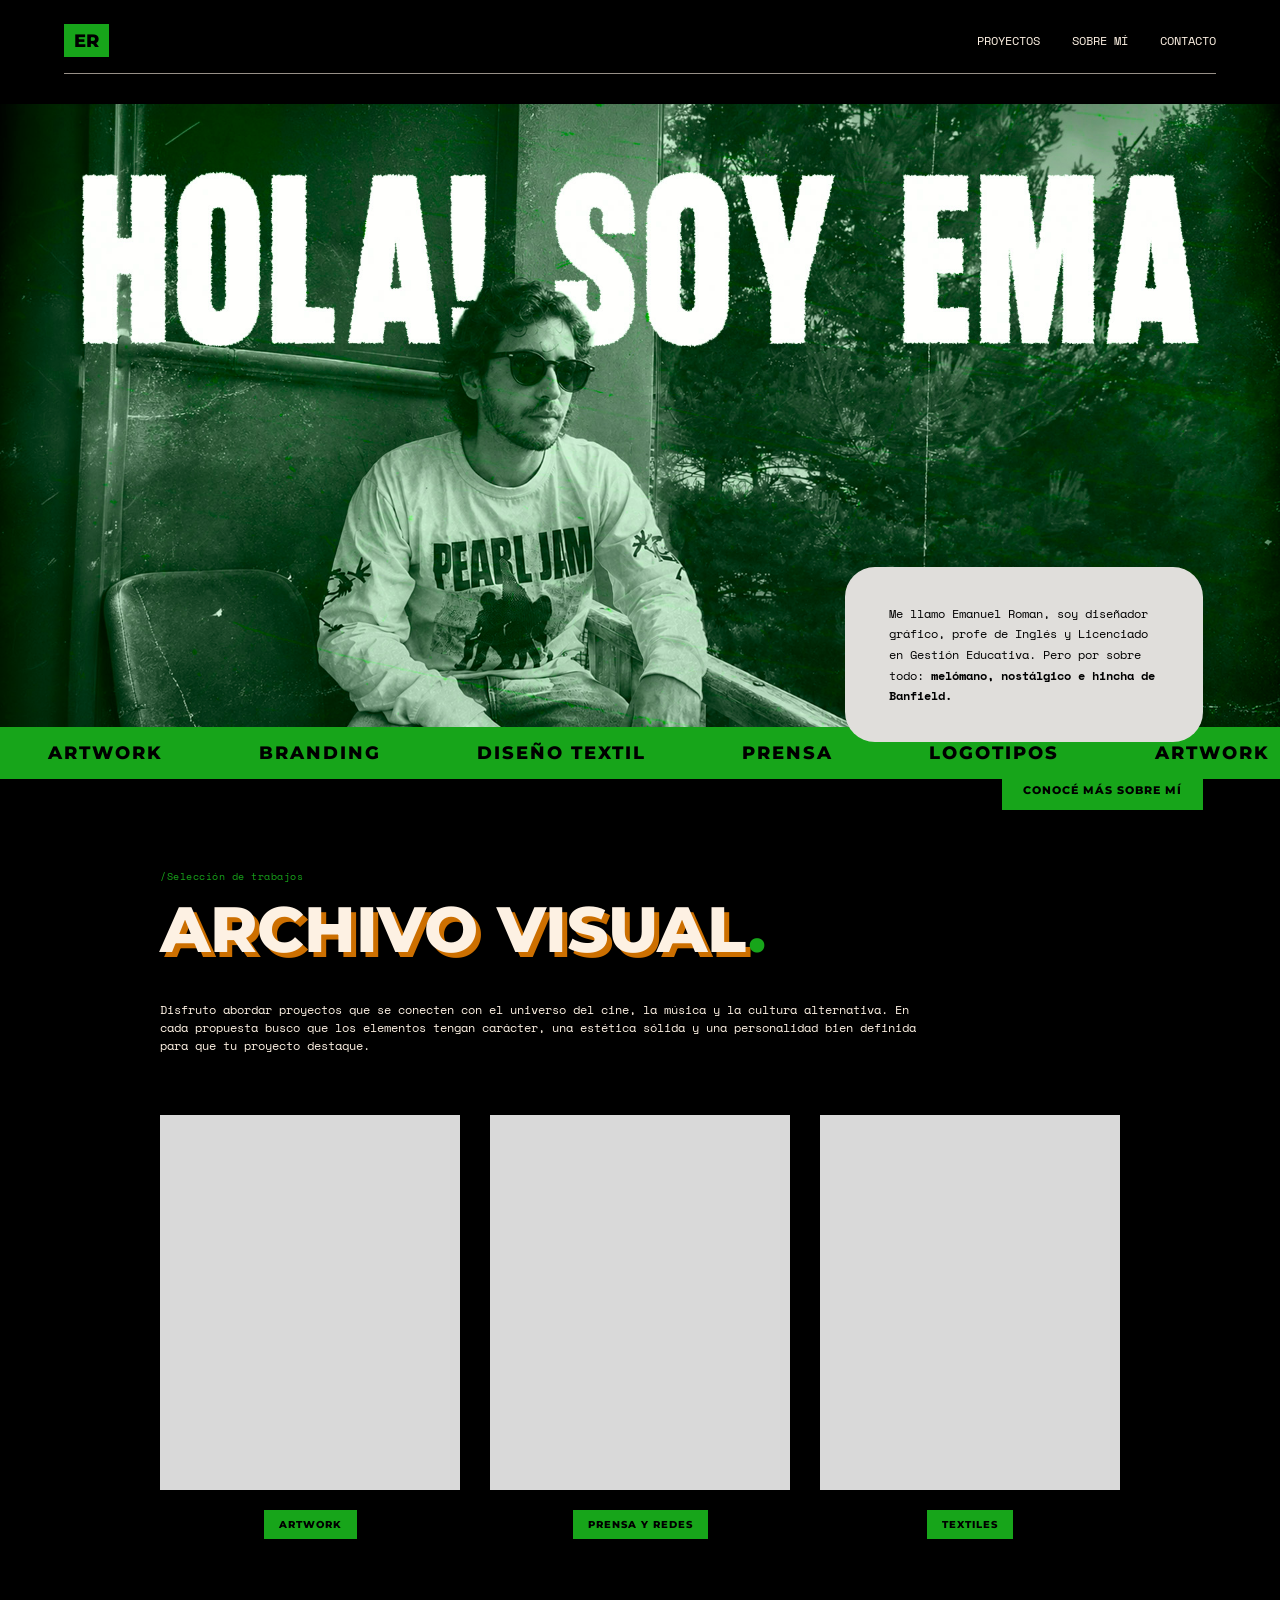
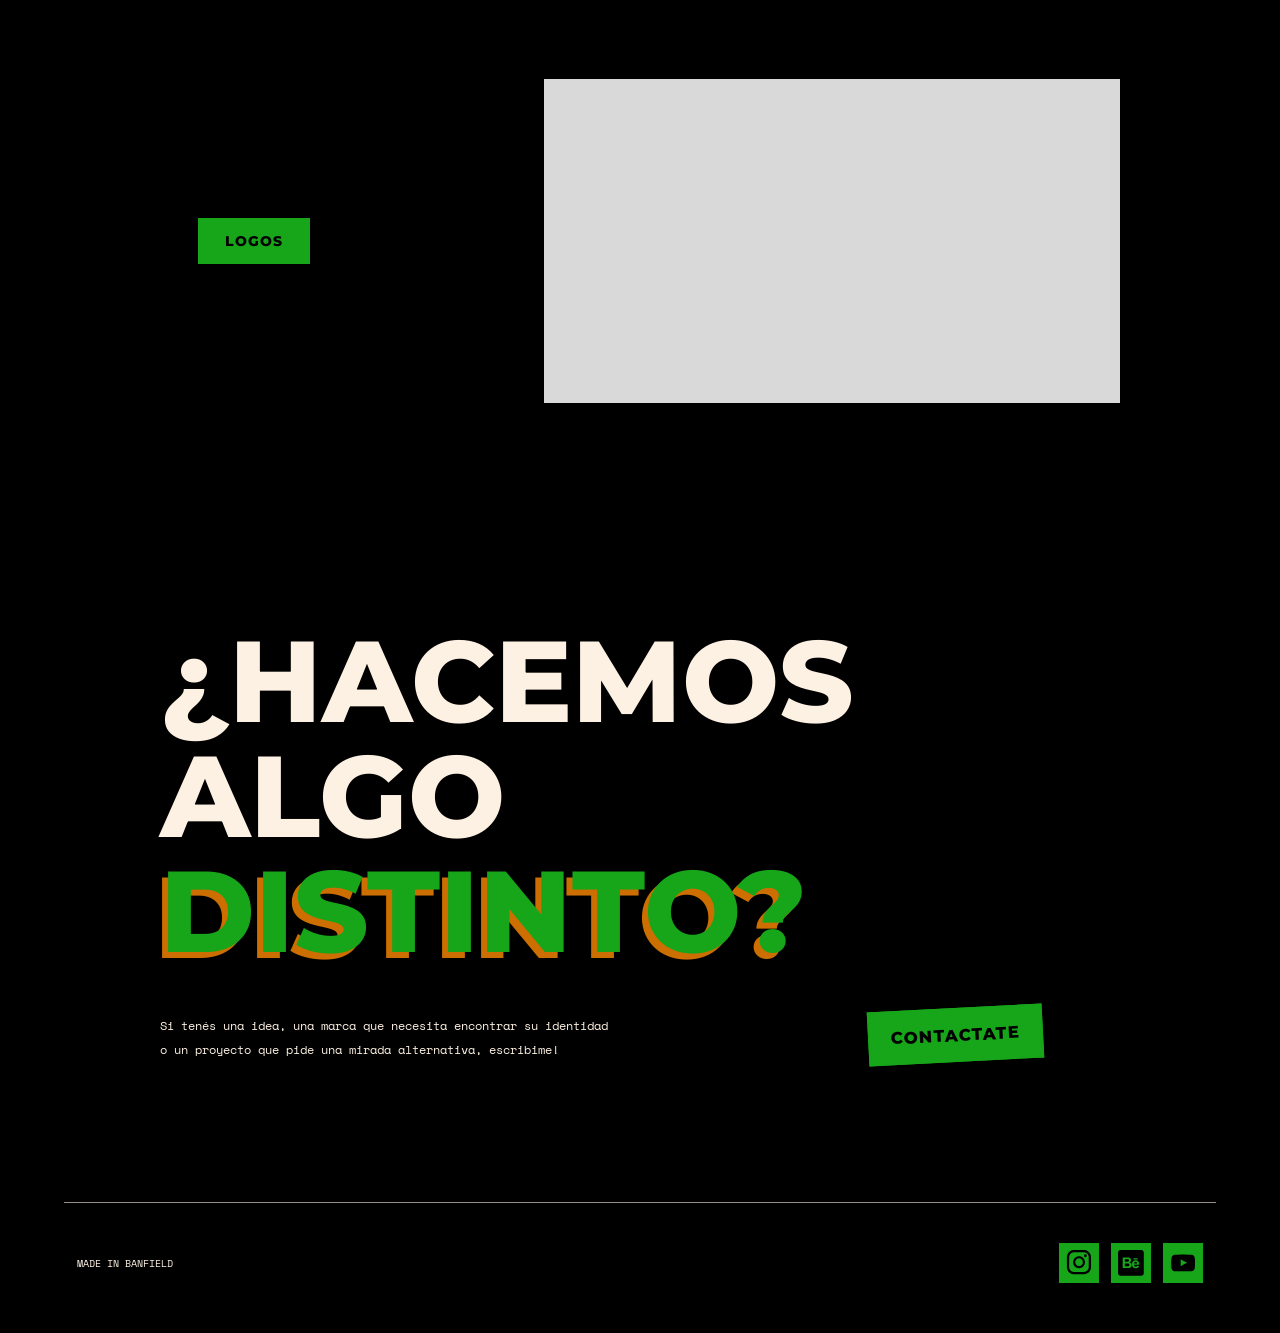
==== index.html @ 26ea8018 "cambios portfolio 21oct" ====
<!DOCTYPE html>
<html lang="es">

<head>
    <meta charset="UTF-8">
    <meta name="viewport" content="width=device-width, initial-scale=1.0">
    <title>Emanuel Roman | Diseño Gráfico</title>
    <link rel="preconnect" href="https://fonts.googleapis.com">
    <link rel="preconnect" href="https://fonts.gstatic.com" crossorigin>
    <link
        href="https://fonts.googleapis.com/css2?family=Anton&family=Montserrat:wght@600;800&family=Space+Mono&display=swap"
        rel="stylesheet">
    <link rel="stylesheet" href="estilos.css">
</head>

<body>

    <!-- ================= HEADER ================= -->
    <header class="header">
        <div class="header-top">
            <a href="#inicio" class="logo">ER</a>
            <nav class="nav">
                <a href="#proyectos">Proyectos</a>
                <a href="#sobre-mi">Sobre mí</a>
                <a href="#contacto">Contacto</a>
            </nav>
        </div>
        <div class="header-line"></div>
    </header>

    <main>

        <!-- ================= HERO ================= -->
        <div class="hero-img">
            <img src="imgs/hero-portfolio.jpg" alt="Emanuel Roman">
        </div>



        <div class="hero-caja">
            <div class="hero-texto" id="sobre-mi">
                <p>
                    Me llamo Emanuel Roman, soy diseñador gráfico, profe de Inglés y Licenciado en
                    Gestión Educativa. Pero por sobre todo: <strong>melómano, nostálgico e hincha de
                        Banfield.</strong>
                </p>
            </div>
            <a href="#proyectos" class="btn btn-verde hero-boton">Conocé más sobre mí</a>
        </div>
        </section>

        <!-- ================= MARQUESINA VERDE ================= -->
        <div class="marquesina" aria-hidden="true">
            <div class="marquesina-track">
                <span>Artwork</span><span>Branding</span><span>Diseño
                    textil</span><span>Prensa</span><span>Logotipos</span>
                <span>Artwork</span><span>Branding</span><span>Diseño
                    textil</span><span>Prensa</span><span>Logotipos</span>
            </div>
        </div>

        <!-- ================= ARCHIVO VISUAL ================= -->
        <section class="archivo" id="proyectos">
            <p class="eyebrow">/Selección de trabajos</p>
            <h2 class="titulo-seccion">ARCHIVO VISUAL<span class="punto">.</span></h2>
            <p class="descripcion">
                Disfruto abordar proyectos que se conecten con el universo del cine, la música y la cultura
                alternativa. En cada propuesta busco que los elementos tengan carácter, una estética sólida
                y una personalidad bien definida para que tu proyecto destaque.
            </p>

            <div class="archivo-grid">
                <article class="archivo-item">
                    <div class="imagen">
                        <!-- <img src="img/artwork-liminal.jpg" alt="Artwork Liminal"> -->
                    </div>
                    <a href="#" class="btn btn-chico btn-verde">Artwork</a>
                </article>

                <article class="archivo-item">
                    <div class="imagen">
                        <!-- <img src="img/prensa.jpg" alt="Prensa y redes"> -->
                    </div>
                    <a href="#" class="btn btn-chico btn-verde">Prensa y redes</a>
                </article>

                <article class="archivo-item">
                    <div class="imagen">
                        <!-- <img src="img/textiles.jpg" alt="Diseño textil"> -->
                    </div>
                    <a href="#" class="btn btn-chico btn-verde">Textiles</a>
                </article>
            </div>
        </section>

        <!-- ================= LOGOS ================= -->
        <section class="logos">
            <div class="logos-fila">
                <a href="#" class="btn btn-verde btn-logos">Logos</a>

                <div class="slider" data-intervalo="3000">
                    <div class="slider-track">
                        <div class="slide imagen">
                            <!-- <img src="img/logo-1.jpg" alt="Logo 1"> -->
                        </div>
                        <div class="slide imagen">
                            <!-- <img src="img/logo-2.jpg" alt="Logo 2"> -->
                        </div>
                        <div class="slide imagen">
                            <!-- <img src="img/logo-3.jpg" alt="Logo 3"> -->
                        </div>
                    </div>
                </div>
            </div>
        </section>

        <!-- ================= CONTACTO ================= -->
        <section class="cta" id="contacto">
            <h2 class="cta-titulo">¿HACEMOS ALGO <span>DISTINTO?</span></h2>

            <div class="cta-fila">
                <p class="cta-texto">
                    Si tenés una idea, una marca que necesita encontrar su identidad<br>
                    o un proyecto que pide una mirada alternativa, escribime!
                </p>
                <a href="https://docs.google.com/forms/d/e/1FAIpQLScol94fyYgbuhOxNoxN8IXvo68ceXh8l3lz4V_goHPAlmTWXg/viewform" target="_blank" rel="noopener" class="btn btn-verde btn-contacto">Contactate</a>
            </div>
        </section>

    </main>

    <div class="footer-line"></div>

    <!-- ================= FOOTER ================= -->
    <footer class="footer">
        <p class="footer-texto">MADE IN BANFIELD</p>
    <div class="redes">
  <a href="#" class="red" aria-label="Instagram">
    <img src="imgs/LOGO-IG.svg" alt="Instagram">
  </a>
  <a href="#" class="red" aria-label="Behance">
    <img src="imgs/LOGO-BEHANCE.svg" alt="Behance">
  </a>
  <a href="#" class="red" aria-label="YouTube">
    <img src="imgs/LOGO-YT.svg" alt="YouTube">
  </a>
</div>
    </footer>

    <script>
        // Carrusel automático de logos
        document.querySelectorAll('.slider').forEach(function (slider) {
            const track = slider.querySelector('.slider-track');
            const slides = slider.querySelectorAll('.slide');
            const intervalo = parseInt(slider.dataset.intervalo, 10) || 3000;
            let actual = 0;

            setInterval(function () {
                actual = (actual + 1) % slides.length;
                track.style.transform = 'translateX(-' + actual * 100 + '%)';
            }, intervalo);
        });
    </script>

</body>

</html>
---- estilos.css ----
@charset "UTF-8";

/* ================= VARIABLES ================= */
:root {
  --negro: #000;
  --verde: #17a51a;
  --naranja: #cc6f00;
  --rojo: #c8141b;
  --crema: #fdf1e3;
  --blanco: #fff;
  --gris: #d9d9d9;
  --fuente-titulo: "Anton", Impact, sans-serif;
  --fuente-marca: "Montserrat", Arial, sans-serif;
  --fuente-texto: "Space Mono", monospace;
}

/* ================= BASE ================= */
* {
  margin: 0;
  padding: 0;
  box-sizing: border-box;
}

html {
  scroll-behavior: smooth;
}

body {
  background: var(--negro);
  color: var(--crema);
  font-family: var(--fuente-texto);
  overflow-x: hidden;
}

a {
  color: inherit;
  text-decoration: none;
}

img {
  display: block;
  width: 100%;
  height: 100%;
  object-fit: cover;
}

/* Placeholder gris para las imágenes */
.imagen {
  background: var(--gris);
  overflow: hidden;
}

/* ================= HEADER ================= */
.header {
  position: sticky;
  top: 0;
  z-index: 20;
  background: var(--negro);
  padding: 24px 5% 0;
}

.header-top {
  display: flex;
  justify-content: space-between;
  align-items: center;
  padding-bottom: 16px;
}

.logo {
  background: var(--verde);
  color: var(--negro);
  font-family: var(--fuente-marca);
  font-weight: 800;
  font-size: 1.1rem;
  padding: 6px 10px;
}

.nav {
  display: flex;
  gap: 32px;
}

.nav a {
  font-size: 0.75rem;
  color: var(--crema);
  text-transform: uppercase;
  text-decoration: none;
}

.nav a:hover {
  text-decoration: underline;
  text-decoration-color: var(--blanco);
  text-underline-offset: 6px;
}

.header-line {
  height: 1px;
  background: var(--crema);
  opacity: 0.6;
  margin-bottom: 30px
}

/* ================= HERO ================= */
.hero {
  position: relative;
  height: 934px;
  overflow: hidden;
  padding-bottom: 90px;
}

.hero-img {
  position: relative;
  inset: 0;
  width: 100%;
  height: 100%;
}

.hero-img img {
  display: block;
  width: 100%;
  height: auto;
  object-fit: initial;
}


.hero-titulo {
  position: absolute;
  top: 0;
  left: 50%;
  transform: translateX(-50%);
  width: 100%;
  padding-top: 2%;
  font-family: var(--fuente-titulo);
  font-size: clamp(3rem, 9vw, 9rem);
  line-height: 1;
  letter-spacing: 1px;
  text-align: center;
  white-space: nowrap;
  color: var(--crema);
  z-index: 2;
}

.hero-caja {
  position: absolute;
  bottom: 90px;
  right: 6%;
  width: 28%;
  min-width: 260px;
  z-index: 2;
  display: flex;
  flex-direction: column;
  align-items: flex-end;
}

.hero-texto {
  width: 100%;
  background: #e0dedb;
  color: var(--negro);
  padding: 36px 44px;
  border-radius: 30px;
  font-size: clamp(0.7rem, 0.95vw, 0.95rem);
  line-height: 1.7;
}

.hero-texto p {
  margin: 0;
}

.hero-boton {
  margin-top: 28px;
  font-size: clamp(0.65rem, 0.85vw, 0.85rem);
  padding: 16px 36px;
  letter-spacing: 1.5px;
  }

/* ================= BOTONES ================= */
.btn {
  display: inline-block;
  font-family: var(--fuente-marca);
  font-weight: 800;
  text-transform: uppercase;
  font-size: 0.7rem;
  letter-spacing: 1px;
  padding: 12px 20px;
  color: var(--negro);
  background: var(--verde);
  border: 1px solid var(--verde);
  transition: background 0.2s, color 0.2s, border-color 0.2s;
}

.btn:hover {
  background: transparent;
  border: 1px solid var(--blanco);
  color: var(--blanco);
}

.btn-verde {
  background: var(--verde);
}

.btn-chico {
  font-size: 0.6rem;
  padding: 8px 14px;
}

.hero-texto .btn {
  position: absolute;
  right: 0;
  bottom: -60px;
  display: none; 
}

.hero-texto > .btn {
  display: inline-block;
  position: static;
  margin-top: 4px;
 
}

/* ================= MARQUESINA ================= */
.marquesina {
  background: var(--verde);
  color: var(--negro);
  overflow: hidden;
  white-space: nowrap;
  padding: 14px 0;
}

.marquesina-track {
  display: inline-flex;
  animation: marquesina 22s linear infinite;
}

.marquesina-track span {
  font-family: var(--fuente-marca);
  font-weight: 800;
  font-size: 1.1rem;
  text-transform: uppercase;
  letter-spacing: 2px;
  padding: 0 48px;
}

@keyframes marquesina {
  from { transform: translateX(0); }
  to   { transform: translateX(-50%); }
}

/* ================= ARCHIVO VISUAL ================= */
.archivo {
  padding: 90px 12.5% 80px;
  position: relative;
}

.eyebrow {
  color: var(--verde);
  font-size: 0.6rem;
  letter-spacing: 0.5px;
  margin-bottom: 14px;
}

.titulo-seccion {
  font-family: var(--fuente-marca);
  font-weight: 800;
  font-size: clamp(2.8rem, 5vw, 5.5rem);
  line-height: 1;
  color: var(--crema);
  text-shadow: 5px 5px 0 var(--naranja);
  margin-bottom: 40px;
}

.punto {
  color: var(--verde);
  text-shadow: none;
}

.descripcion {
  font-size: clamp(0.75rem, 0.9vw, 0.95rem);
  line-height: 1.5;
  color: var(--crema);
  max-width: 80%;
  margin-bottom: 60px;
}

.archivo-grid {
  display: grid;
  grid-template-columns: repeat(auto-fit, minmax(220px, 1fr));
  gap: 30px;
}

.archivo-item {
  display: flex;
  flex-direction: column;
  align-items: center;
  gap: 20px;
}

.archivo-item .imagen {
  width: 100%;
  aspect-ratio: 4 / 5;
}

/* ================= LOGOS ================= */
.logos {
  padding: 60px 12.5% 100px;
}

.logos-fila {
  display: flex;
  align-items: center;
  gap: 40px;
  justify-content: flex-end;
}

.btn-logos {
  font-size: 0.85rem;
  padding: 14px 26px;
  margin-right: auto;
  margin-left: 4%;
}

.slider {
  width: 60%;
  overflow: hidden;
}

.slider-track {
  display: flex;
  transition: transform 0.7s ease-in-out;
}

.slide {
  flex: 0 0 100%;
  aspect-ratio: 16 / 9;
}

/* ================= CONTACTO / CTA ================= */
.cta {
  padding: 120px 12.5% 140px;
}

.cta-titulo {
  font-family: var(--fuente-marca);
  font-weight: 800;
  font-size: clamp(3rem, 9vw, 7.5rem);
  line-height: 1;
  color: var(--crema);
  margin-bottom: 40px;
}


.cta-titulo span {
  display: block;
  color: var(--verde);
  text-shadow: -6px 6px 0 var(--naranja);
}

.cta-fila {
  display: flex;
  justify-content: space-between;
  align-items: flex-end;
  gap: 40px;
  flex-wrap: wrap;
}

.cta-texto {
  font-size: clamp(0.75rem, 0.9vw, 0.95rem);
  line-height: 2;
  max-width: 620px;
}

.btn-contacto {
  transform: rotate(-3deg);
  font-size: clamp(1rem, 1.3vw, 1.3rem);
  padding: 16px 22px;
  margin-right: 8%;
}

/* ================= FOOTER ================= */
.footer {
  display: flex;
  justify-content: space-between;
  align-items: center;
  padding: 0 6% 50px;
}

.footer-line {
  display: block;
  height: 1px;
  background: var(--crema);
  opacity: 0.6;
  margin: 0 5% 40px;
}

.footer-texto {
  font-size: 0.6rem;
  color: var(--crema);
}

.redes {
  display: flex;
  gap: 12px;
}

.red {
  width: 40px;
  height: 40px;
  background: var(--verde);
  color: var(--negro);
  display: flex;
  align-items: center;
  justify-content: center;
  transition: background 0.2s;
}

.red svg {
  width: 22px;
  height: 22px;
}

.red:hover {
  background: var(--naranja);
}

/* ================= RESPONSIVE ================= */
@media (max-width: 900px) {
  .hero {
    height: auto;
    min-height: 620px;
  }

  .hero-texto {
    position: relative;
    right: auto;
    bottom: auto;
    margin: 360px 5% 30px;
  }

  .logos-fila {
    flex-direction: column;
    align-items: stretch;
  }

  .slider {
    width: 100%;
  }

  .btn-logos {
    margin: 0;
  }

  .btn-contacto {
    margin-left: 0;
  }
}

@media (max-width: 600px) {
  .nav {
    gap: 16px;
  }

  .nav a {
    font-size: 0.6rem;
  }

  .marquesina-track span {
    font-size: 0.9rem;
  }
}
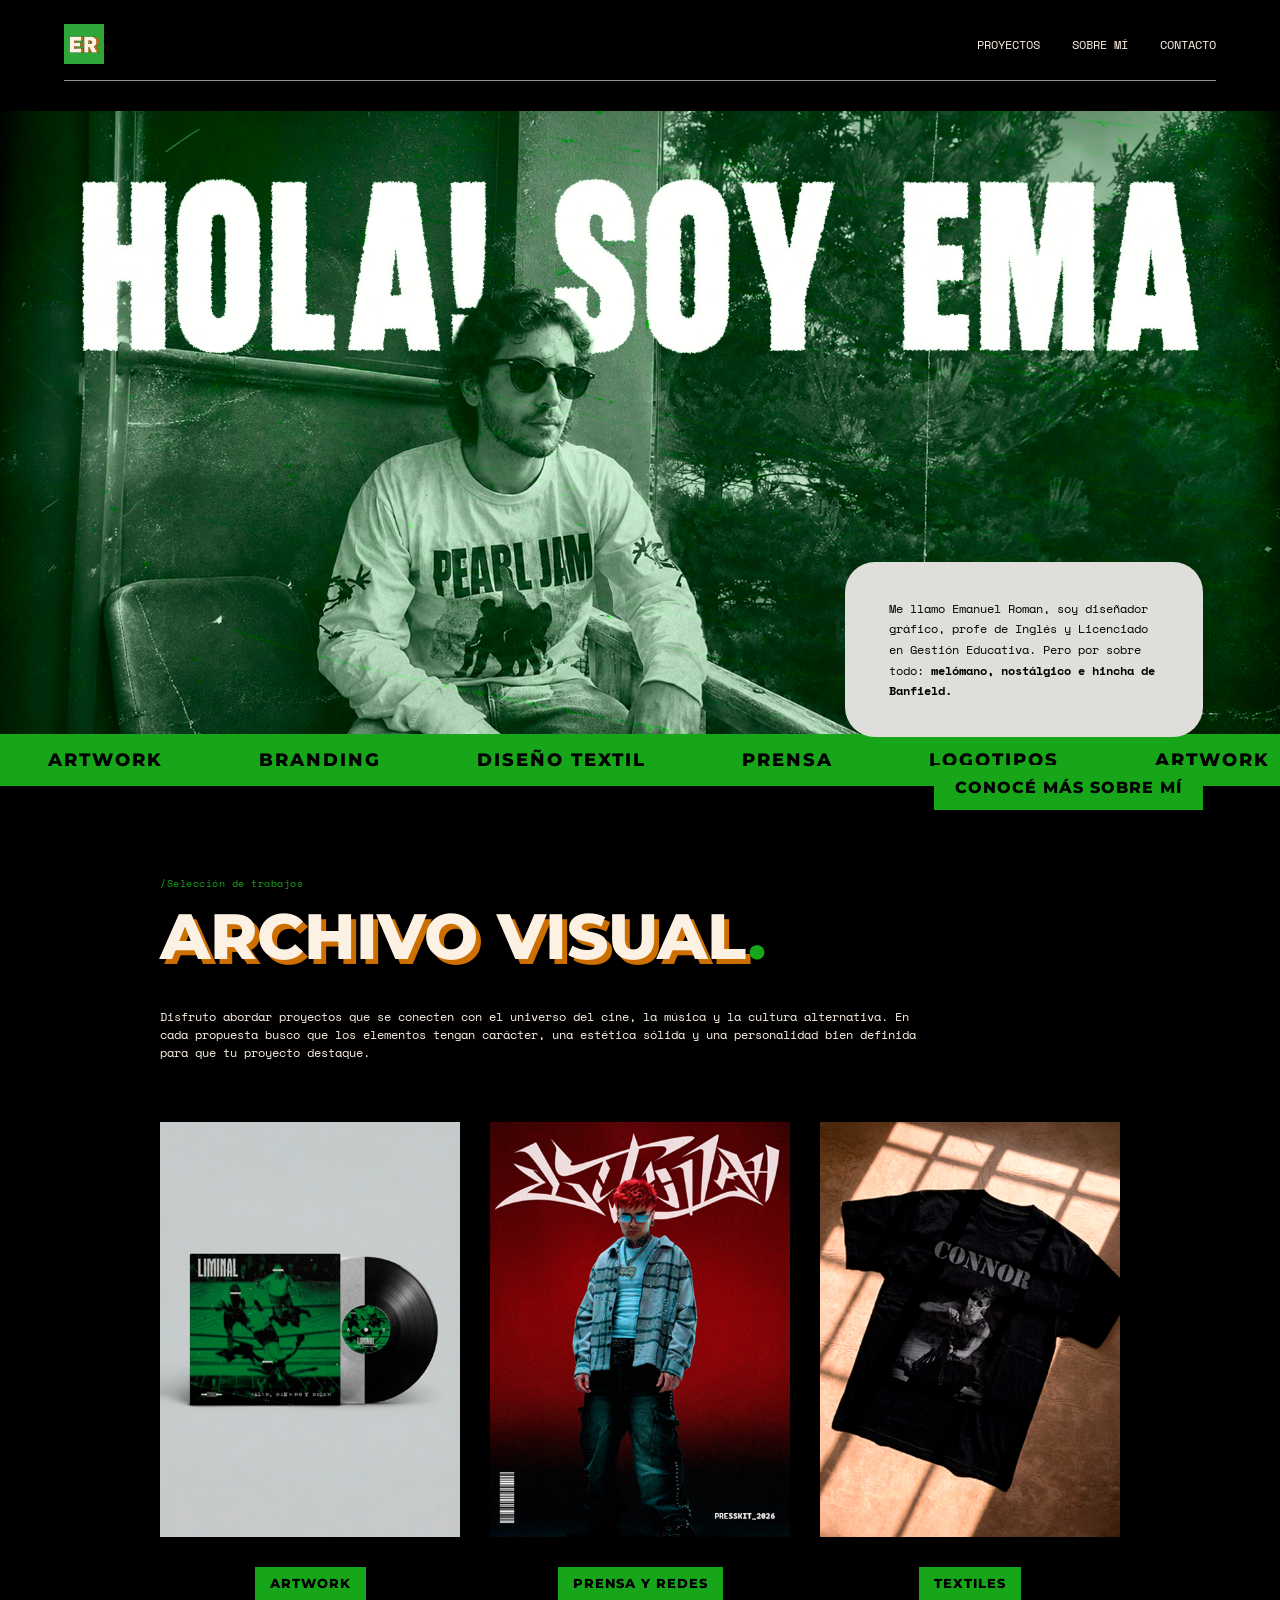
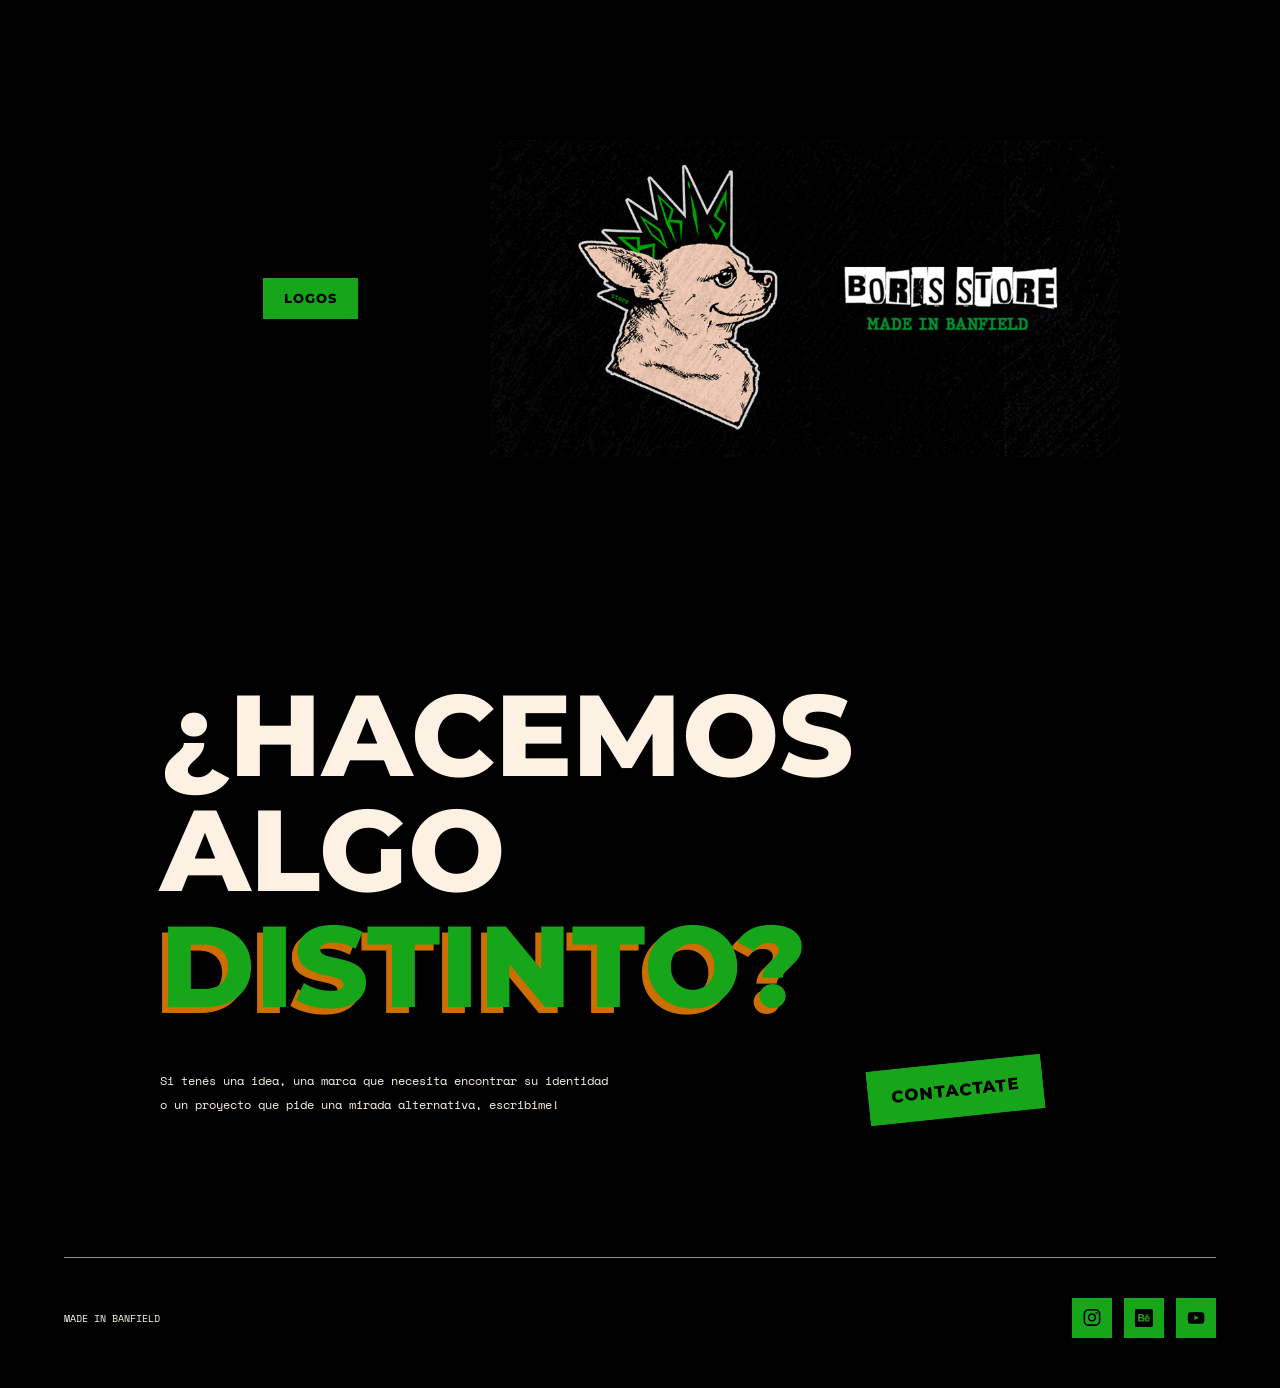
==== commit d1ad339b: "cambios web 22/10" ====
--- a/index.html
+++ b/index.html
@@ -18,7 +18,7 @@
     <!-- ================= HEADER ================= -->
     <header class="header">
         <div class="header-top">
-            <a href="#inicio" class="logo">ER</a>
+            <a href="#inicio" class="logo"><img src="imgs/favicon.svg" alt=""></a>
             <nav class="nav">
                 <a href="#proyectos">Proyectos</a>
                 <a href="#sobre-mi">Sobre mí</a>
@@ -72,45 +72,46 @@
             <div class="archivo-grid">
                 <article class="archivo-item">
                     <div class="imagen">
-                        <!-- <img src="img/artwork-liminal.jpg" alt="Artwork Liminal"> -->
+                        <img src="imgs/_img_mock-liminal.jpg">
                     </div>
-                    <a href="#" class="btn btn-chico btn-verde">Artwork</a>
+                        <a href="#" class="btn btn-chico btn-verde">Artwork</a>
                 </article>
 
                 <article class="archivo-item">
                     <div class="imagen">
-                        <!-- <img src="img/prensa.jpg" alt="Prensa y redes"> -->
+                        <img src="imgs/_img_presskit-lit.jpg">
                     </div>
                     <a href="#" class="btn btn-chico btn-verde">Prensa y redes</a>
                 </article>
 
                 <article class="archivo-item">
                     <div class="imagen">
-                        <!-- <img src="img/textiles.jpg" alt="Diseño textil"> -->
+                        <img src="imgs/_img_mock-connor.jpg">
                     </div>
                     <a href="#" class="btn btn-chico btn-verde">Textiles</a>
                 </article>
             </div>
         </section>
 
-        <!-- ================= LOGOS ================= -->
+        <!-- ================= LOGOS SLIDER ================= -->
         <section class="logos">
             <div class="logos-fila">
                 <a href="#" class="btn btn-verde btn-logos">Logos</a>
 
-                <div class="slider" data-intervalo="3000">
+                <div class="slider" data-intervalo="2500">
                     <div class="slider-track">
                         <div class="slide imagen">
-                            <!-- <img src="img/logo-1.jpg" alt="Logo 1"> -->
+                            <img src="imgs/logo-boris-slide.jpg">
                         </div>
                         <div class="slide imagen">
-                            <!-- <img src="img/logo-2.jpg" alt="Logo 2"> -->
+                            <img src="imgs/logo-eich-slide.jpg">
                         </div>
                         <div class="slide imagen">
-                            <!-- <img src="img/logo-3.jpg" alt="Logo 3"> -->
+                            <img src="imgs/logo-indyana-slide.jpg">
                         </div>
-                    </div>
-                </div>
+                        <div class="slide imagen">
+                            <img src="imgs/logo-singuion-slide.jpg">
+                        </div>
             </div>
         </section>
 
@@ -123,7 +124,8 @@
                     Si tenés una idea, una marca que necesita encontrar su identidad<br>
                     o un proyecto que pide una mirada alternativa, escribime!
                 </p>
-                <a href="https://docs.google.com/forms/d/e/1FAIpQLScol94fyYgbuhOxNoxN8IXvo68ceXh8l3lz4V_goHPAlmTWXg/viewform" target="_blank" rel="noopener" class="btn btn-verde btn-contacto">Contactate</a>
+                <a href="https://docs.google.com/forms/d/e/1FAIpQLScol94fyYgbuhOxNoxN8IXvo68ceXh8l3lz4V_goHPAlmTWXg/viewform"
+                    target="_blank" rel="noopener" class="btn btn-verde btn-contacto">Contactate</a>
             </div>
         </section>
 
@@ -132,34 +134,54 @@
     <div class="footer-line"></div>
 
     <!-- ================= FOOTER ================= -->
-    <footer class="footer">
-        <p class="footer-texto">MADE IN BANFIELD</p>
+
+<footer class="footer">
+  <div class="footer-inner">
+    <p class="footer-texto">MADE IN BANFIELD</p>
     <div class="redes">
-  <a href="#" class="red" aria-label="Instagram">
-    <img src="imgs/LOGO-IG.svg" alt="Instagram">
-  </a>
-  <a href="#" class="red" aria-label="Behance">
-    <img src="imgs/LOGO-BEHANCE.svg" alt="Behance">
-  </a>
-  <a href="#" class="red" aria-label="YouTube">
-    <img src="imgs/LOGO-YT.svg" alt="YouTube">
-  </a>
-</div>
-    </footer>
+      <a href="https://www.instagram.com/boris__store" target="_blank" rel="noopener" class="red" aria-label="Instagram">
+        <img src="imgs/LOGO-IG.svg" alt="Instagram">
+      </a>
+      <a href="https://www.behance.net/_emanuelroman" target="_blank" rel="noopener" class="red" aria-label="Behance">
+        <img src="imgs/LOGO-BEHANCE.svg" alt="Behance">
+      </a>
+      <a href="https://www.youtube.com/@liminal_arg" target="_blank" rel="noopener" class="red" aria-label="YouTube">
+        <img src="imgs/LOGO-YT.svg" alt="YouTube">
+      </a>
+    </div>
+  </div>
+</footer>
 
     <script>
-        // Carrusel automático de logos
-        document.querySelectorAll('.slider').forEach(function (slider) {
-            const track = slider.querySelector('.slider-track');
-            const slides = slider.querySelectorAll('.slide');
-            const intervalo = parseInt(slider.dataset.intervalo, 10) || 3000;
-            let actual = 0;
+      
+  // Carrusel automático de logos (continuo)
+  document.querySelectorAll('.slider').forEach(function (slider) {
+    const track = slider.querySelector('.slider-track');
+    const slides = Array.from(slider.querySelectorAll('.slide'));
+    const total = slides.length;
+    const intervalo = parseInt(slider.dataset.intervalo, 10) || 3000;
 
-            setInterval(function () {
-                actual = (actual + 1) % slides.length;
-                track.style.transform = 'translateX(-' + actual * 100 + '%)';
-            }, intervalo);
+    track.appendChild(slides[0].cloneNode(true));
+
+    let actual = 0;
+
+    setInterval(function () {
+      actual++;
+      track.style.transition = 'transform 0.7s ease-in-out';
+      track.style.transform = 'translateX(-' + actual * 100 + '%)';
+
+      if (actual === total) {
+        track.addEventListener('transitionend', function reiniciar() {
+          track.removeEventListener('transitionend', reiniciar);
+          track.style.transition = 'none';
+          track.style.transform = 'translateX(0)';
+          track.offsetHeight;
+          track.style.transition = '';
+          actual = 0;
         });
+      }
+    }, intervalo);
+  });
     </script>
 
 </body>
--- a/estilos.css
+++ b/estilos.css
@@ -68,12 +68,14 @@
 }
 
 .logo {
-  background: var(--verde);
-  color: var(--negro);
-  font-family: var(--fuente-marca);
-  font-weight: 800;
-  font-size: 1.1rem;
-  padding: 6px 10px;
+  display: block;
+  line-height: 0;
+}
+
+.logo img {
+  width: 40px;
+  height: auto;
+  display: block;
 }
 
 .nav {
@@ -167,20 +169,23 @@
   margin: 0;
 }
 
+
+
+/* ================= BOTONES ================= */
+
 .hero-boton {
   margin-top: 28px;
-  font-size: clamp(0.65rem, 0.85vw, 0.85rem);
+  font-size: 1rem;
   padding: 16px 36px;
   letter-spacing: 1.5px;
   }
 
-/* ================= BOTONES ================= */
 .btn {
   display: inline-block;
   font-family: var(--fuente-marca);
   font-weight: 800;
   text-transform: uppercase;
-  font-size: 0.7rem;
+  font-size: 1rem;
   letter-spacing: 1px;
   padding: 12px 20px;
   color: var(--negro);
@@ -200,7 +205,7 @@
 }
 
 .btn-chico {
-  font-size: 0.6rem;
+  font-size: 0.8rem;
   padding: 8px 14px;
 }
 
@@ -216,6 +221,20 @@
   position: static;
   margin-top: 4px;
  
+}
+
+.btn-logos {
+  justify-self: center;
+  margin: 0;
+  font-size: 0.8rem;
+  padding: 8px 14x;
+}
+
+.btn-contacto {
+  transform: rotate(-6deg);
+  font-size: clamp(1rem, 1.3vw, 1.3rem);
+  padding: 16px 22px;
+  margin-right: 8%;
 }
 
 /* ================= MARQUESINA ================= */
@@ -297,30 +316,27 @@
 
 .archivo-item .imagen {
   width: 100%;
-  aspect-ratio: 4 / 5;
-}
-
-/* ================= LOGOS ================= */
+  max-width: 440px;
+  aspect-ratio: 440 / 609;
+  margin-bottom: 10px;
+}
+
+/* ================= LOGOS SLIDER ================= */
 .logos {
   padding: 60px 12.5% 100px;
 }
 
 .logos-fila {
-  display: flex;
+  display: grid;
+  grid-template-columns: repeat(3, 1fr);
   align-items: center;
-  gap: 40px;
-  justify-content: flex-end;
-}
-
-.btn-logos {
-  font-size: 0.85rem;
-  padding: 14px 26px;
-  margin-right: auto;
-  margin-left: 4%;
-}
+  gap: 30px;
+}
+
 
 .slider {
-  width: 60%;
+  grid-column: 2 / span 2;
+  width: 100%;
   overflow: hidden;
 }
 
@@ -331,7 +347,7 @@
 
 .slide {
   flex: 0 0 100%;
-  aspect-ratio: 16 / 9;
+  aspect-ratio: 933 / 470;
 }
 
 /* ================= CONTACTO / CTA ================= */
@@ -369,19 +385,26 @@
   max-width: 620px;
 }
 
-.btn-contacto {
-  transform: rotate(-3deg);
-  font-size: clamp(1rem, 1.3vw, 1.3rem);
-  padding: 16px 22px;
-  margin-right: 8%;
-}
+
 
 /* ================= FOOTER ================= */
-.footer {
+.footer-inner {
+  width: 90%;
+  margin: 0 auto;
+  padding-bottom: 50px;
   display: flex;
   justify-content: space-between;
   align-items: center;
-  padding: 0 6% 50px;
+}
+
+.footer {
+  width: 100%;
+  padding: 0;
+}
+
+.footer-texto {
+  font-size: 0.6rem;
+  color: var(--crema);
 }
 
 .footer-line {
@@ -392,11 +415,6 @@
   margin: 0 5% 40px;
 }
 
-.footer-texto {
-  font-size: 0.6rem;
-  color: var(--crema);
-}
-
 .redes {
   display: flex;
   gap: 12px;
@@ -406,20 +424,97 @@
   width: 40px;
   height: 40px;
   background: var(--verde);
-  color: var(--negro);
   display: flex;
   align-items: center;
   justify-content: center;
   transition: background 0.2s;
 }
 
-.red svg {
-  width: 22px;
-  height: 22px;
+.red img {
+  width: 70%;
+  height: 70%;
+  object-fit: contain;
 }
 
 .red:hover {
   background: var(--naranja);
+}
+
+/* ================= PÁGINA PROYECTOS ================= */
+.inicio-wrap {
+  display: flex;
+  justify-content: flex-end;
+  padding: 40px 12.5% 0;
+}
+
+.btn-naranja {
+  background: var(--naranja);
+  border-color: var(--naranja);
+  color: var(--negro);
+}
+
+.seccion {
+  padding: 90px 12.5%;
+  color: var(--crema);
+}
+
+.seccion-titulo {
+  font-family: var(--fuente-texto);
+  font-weight: 700;
+  font-size: clamp(1rem, 1.4vw, 1.4rem);
+  text-transform: uppercase;
+  margin-bottom: 24px;
+}
+
+.seccion-texto {
+  font-size: clamp(0.7rem, 0.85vw, 0.95rem);
+  line-height: 1.9;
+  max-width: 62%;
+}
+
+.logos-grid {
+  display: grid;
+  grid-template-columns: repeat(3, 1fr);
+  gap: 40px;
+  margin-top: 60px;
+}
+
+.logo-card .imagen {
+  aspect-ratio: 5 / 3;
+}
+
+.logo-card figcaption {
+  margin-top: 22px;
+  text-align: center;
+  font-size: clamp(0.5rem, 0.6vw, 0.65rem);
+  text-transform: uppercase;
+}
+
+.seccion-textiles {
+  background: var(--gris);
+  color: var(--negro);
+}
+
+.textiles-grid {
+  display: grid;
+  grid-template-columns: repeat(4, 1fr);
+  gap: 24px;
+  margin-top: 60px;
+}
+
+.textiles-grid .imagen {
+  aspect-ratio: 4 / 5;
+}
+
+.prensa-grid {
+  display: grid;
+  grid-template-columns: repeat(3, 1fr);
+  gap: 36px 30px;
+  margin-top: 60px;
+}
+
+.prensa-grid .imagen {
+  aspect-ratio: 4 / 5;
 }
 
 /* ================= RESPONSIVE ================= */
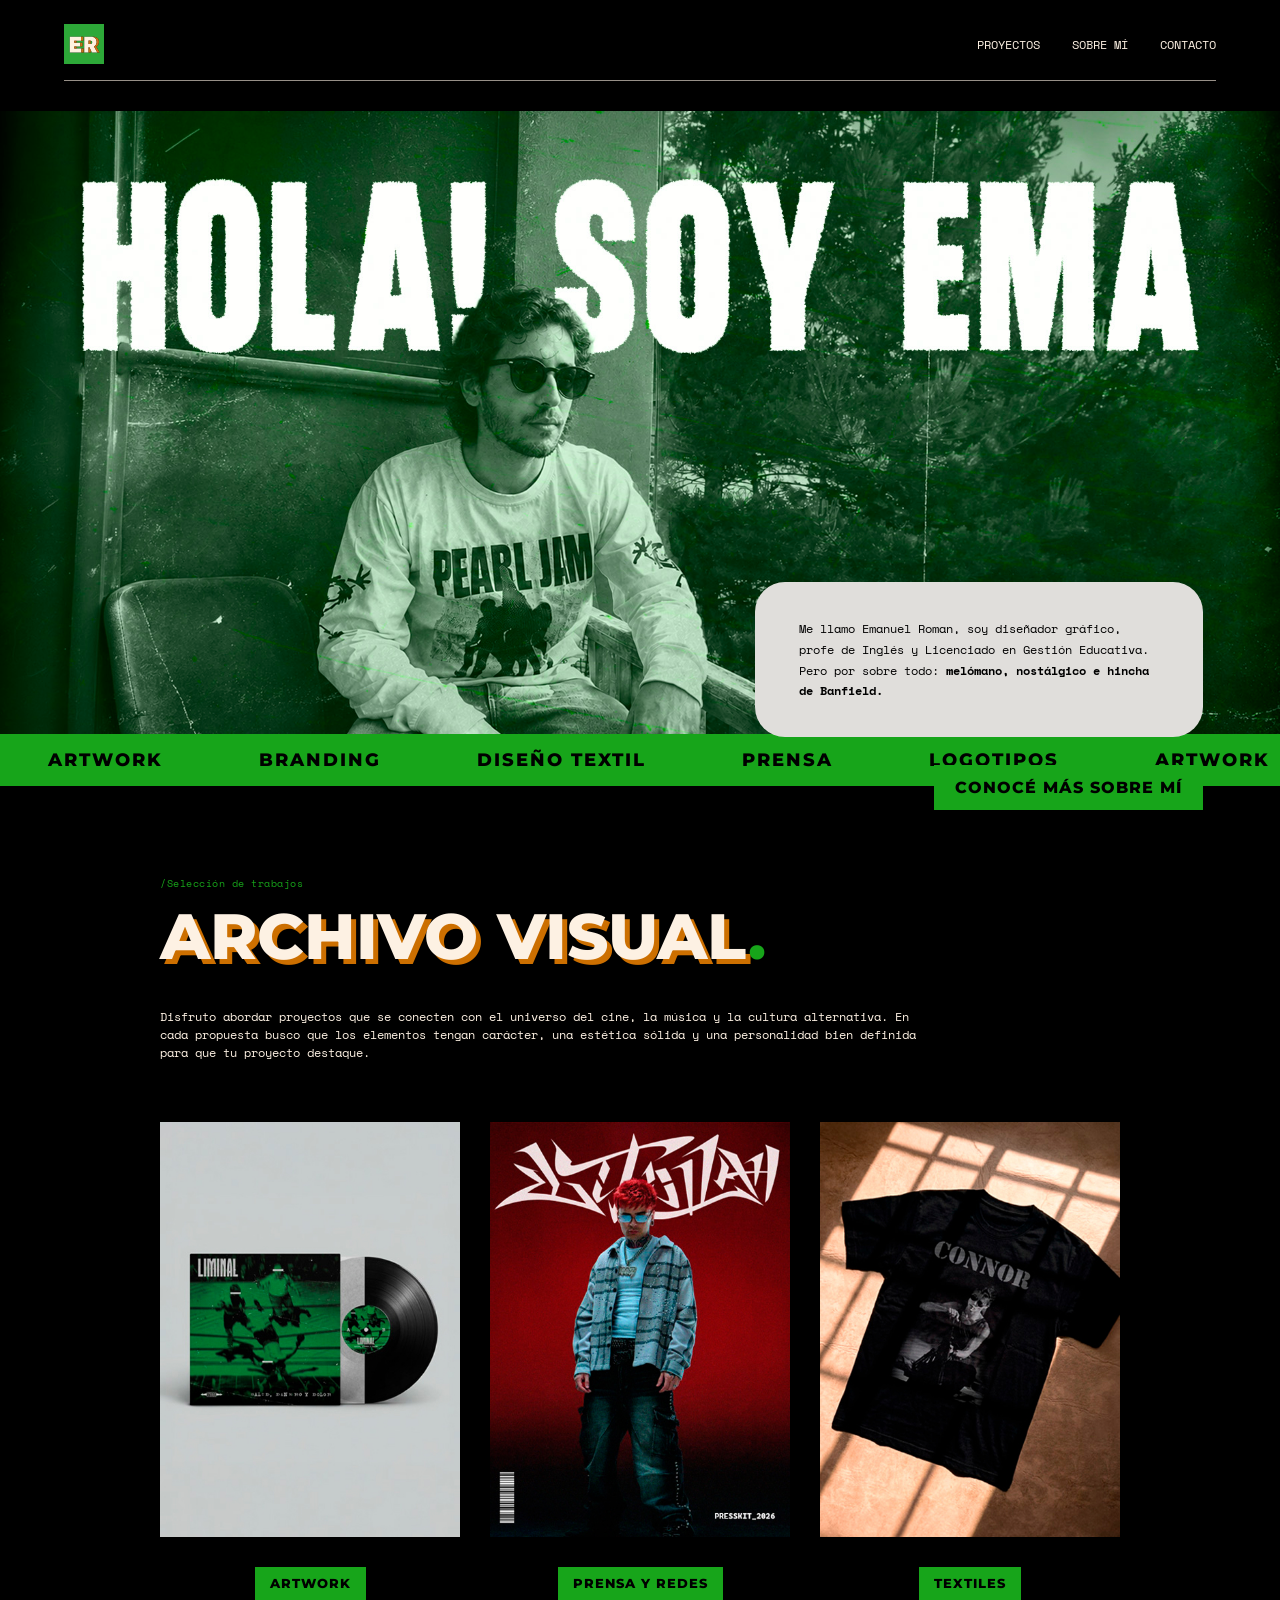
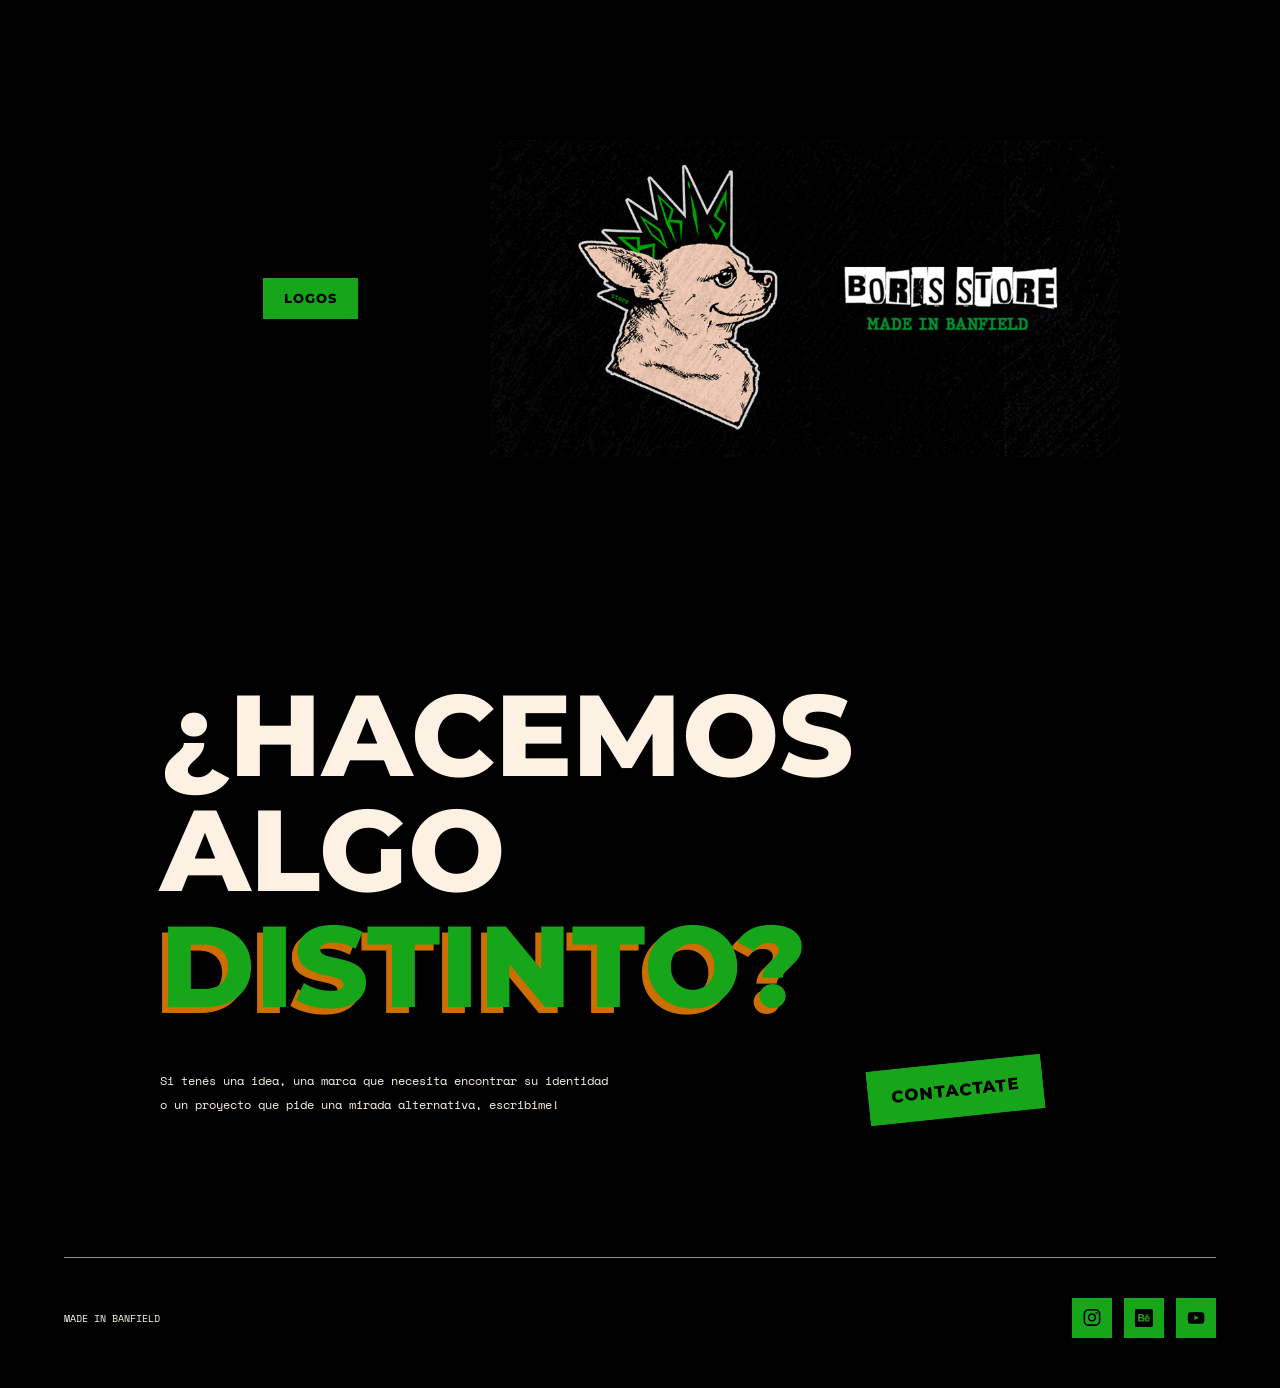
==== commit 2e32018b: "pre-entrega" ====
--- a/index.html
+++ b/index.html
@@ -2,7 +2,7 @@
 <html lang="es">
 
 <head>
-    <meta charset="UTF-8">
+    <meta charset="utf-8" />
     <meta name="viewport" content="width=device-width, initial-scale=1.0">
     <title>Emanuel Roman | Diseño Gráfico</title>
     <link rel="preconnect" href="https://fonts.googleapis.com">
@@ -20,9 +20,9 @@
         <div class="header-top">
             <a href="#inicio" class="logo"><img src="imgs/favicon.svg" alt=""></a>
             <nav class="nav">
-                <a href="#proyectos">Proyectos</a>
+                <a href="proyectos.html">Proyectos</a>
                 <a href="#sobre-mi">Sobre mí</a>
-                <a href="#contacto">Contacto</a>
+                <a href="https://docs.google.com/forms/d/e/1FAIpQLScol94fyYgbuhOxNoxN8IXvo68ceXh8l3lz4V_goHPAlmTWXg/viewform" target="_blank" rel="noopener">Contacto</a>
             </nav>
         </div>
         <div class="header-line"></div>
@@ -35,8 +35,6 @@
             <img src="imgs/hero-portfolio.jpg" alt="Emanuel Roman">
         </div>
 
-
-
         <div class="hero-caja">
             <div class="hero-texto" id="sobre-mi">
                 <p>
@@ -47,7 +45,6 @@
             </div>
             <a href="#proyectos" class="btn btn-verde hero-boton">Conocé más sobre mí</a>
         </div>
-        </section>
 
         <!-- ================= MARQUESINA VERDE ================= -->
         <div class="marquesina" aria-hidden="true">
@@ -72,23 +69,23 @@
             <div class="archivo-grid">
                 <article class="archivo-item">
                     <div class="imagen">
-                        <img src="imgs/_img_mock-liminal.jpg">
+                        <img src="imgs/_img_mock-liminal.jpg" alt="Artwork Liminal">
                     </div>
-                        <a href="#" class="btn btn-chico btn-verde">Artwork</a>
+                    <a href="proyectos.html" class="btn btn-chico btn-verde">Artwork</a>
                 </article>
 
                 <article class="archivo-item">
                     <div class="imagen">
-                        <img src="imgs/_img_presskit-lit.jpg">
+                        <img src="imgs/_img_presskit-lit.jpg" alt="Prensa y redes">
                     </div>
-                    <a href="#" class="btn btn-chico btn-verde">Prensa y redes</a>
+                    <a href="proyectos.html" class="btn btn-chico btn-verde">Prensa y redes</a>
                 </article>
 
                 <article class="archivo-item">
                     <div class="imagen">
-                        <img src="imgs/_img_mock-connor.jpg">
+                        <img src="imgs/_img_mock-connor.jpg" alt="Diseño textil">
                     </div>
-                    <a href="#" class="btn btn-chico btn-verde">Textiles</a>
+                    <a href="proyectos.html" class="btn btn-chico btn-verde">Textiles</a>
                 </article>
             </div>
         </section>
@@ -96,22 +93,24 @@
         <!-- ================= LOGOS SLIDER ================= -->
         <section class="logos">
             <div class="logos-fila">
-                <a href="#" class="btn btn-verde btn-logos">Logos</a>
+                <a href="proyectos.html" class="btn btn-verde btn-logos">Logos</a>
 
                 <div class="slider" data-intervalo="2500">
                     <div class="slider-track">
                         <div class="slide imagen">
-                            <img src="imgs/logo-boris-slide.jpg">
+                            <img src="imgs/logo-boris-slide.jpg" alt="Logo Boris Store">
                         </div>
                         <div class="slide imagen">
-                            <img src="imgs/logo-eich-slide.jpg">
+                            <img src="imgs/logo-eich-slide.jpg" alt="Logo Eichhornia">
                         </div>
                         <div class="slide imagen">
-                            <img src="imgs/logo-indyana-slide.jpg">
+                            <img src="imgs/logo-indyana-slide.jpg" alt="Logo Indyana">
                         </div>
                         <div class="slide imagen">
-                            <img src="imgs/logo-singuion-slide.jpg">
+                            <img src="imgs/logo-singuion-slide.jpg" alt="Logo Sin Guion">
                         </div>
+                    </div>
+                </div>
             </div>
         </section>
 
@@ -134,54 +133,52 @@
     <div class="footer-line"></div>
 
     <!-- ================= FOOTER ================= -->
-
-<footer class="footer">
-  <div class="footer-inner">
-    <p class="footer-texto">MADE IN BANFIELD</p>
-    <div class="redes">
-      <a href="https://www.instagram.com/boris__store" target="_blank" rel="noopener" class="red" aria-label="Instagram">
-        <img src="imgs/LOGO-IG.svg" alt="Instagram">
-      </a>
-      <a href="https://www.behance.net/_emanuelroman" target="_blank" rel="noopener" class="red" aria-label="Behance">
-        <img src="imgs/LOGO-BEHANCE.svg" alt="Behance">
-      </a>
-      <a href="https://www.youtube.com/@liminal_arg" target="_blank" rel="noopener" class="red" aria-label="YouTube">
-        <img src="imgs/LOGO-YT.svg" alt="YouTube">
-      </a>
-    </div>
-  </div>
-</footer>
+    <footer class="footer">
+        <div class="footer-inner">
+            <p class="footer-texto">MADE IN BANFIELD</p>
+            <div class="redes">
+                <a href="https://www.instagram.com/boris__store" target="_blank" rel="noopener" class="red" aria-label="Instagram">
+                    <img src="imgs/LOGO-IG.svg" alt="Instagram">
+                </a>
+                <a href="https://www.behance.net/_emanuelroman" target="_blank" rel="noopener" class="red" aria-label="Behance">
+                    <img src="imgs/LOGO-BEHANCE.svg" alt="Behance">
+                </a>
+                <a href="https://www.youtube.com/@liminal_arg" target="_blank" rel="noopener" class="red" aria-label="YouTube">
+                    <img src="imgs/LOGO-YT.svg" alt="YouTube">
+                </a>
+            </div>
+        </div>
+    </footer>
 
     <script>
-      
-  // Carrusel automático de logos (continuo)
-  document.querySelectorAll('.slider').forEach(function (slider) {
-    const track = slider.querySelector('.slider-track');
-    const slides = Array.from(slider.querySelectorAll('.slide'));
-    const total = slides.length;
-    const intervalo = parseInt(slider.dataset.intervalo, 10) || 3000;
+        // Carrusel automático de logos (continuo)
+        document.querySelectorAll('.slider').forEach(function (slider) {
+            const track = slider.querySelector('.slider-track');
+            const slides = Array.from(slider.querySelectorAll('.slide'));
+            const total = slides.length;
+            const intervalo = parseInt(slider.dataset.intervalo, 10) || 2500;
 
-    track.appendChild(slides[0].cloneNode(true));
+            track.appendChild(slides[0].cloneNode(true));
 
-    let actual = 0;
+            let actual = 0;
 
-    setInterval(function () {
-      actual++;
-      track.style.transition = 'transform 0.7s ease-in-out';
-      track.style.transform = 'translateX(-' + actual * 100 + '%)';
+            setInterval(function () {
+                actual++;
+                track.style.transition = 'transform 0.7s ease-in-out';
+                track.style.transform = 'translateX(-' + actual * 100 + '%)';
 
-      if (actual === total) {
-        track.addEventListener('transitionend', function reiniciar() {
-          track.removeEventListener('transitionend', reiniciar);
-          track.style.transition = 'none';
-          track.style.transform = 'translateX(0)';
-          track.offsetHeight;
-          track.style.transition = '';
-          actual = 0;
+                if (actual === total) {
+                    track.addEventListener('transitionend', function reiniciar() {
+                        track.removeEventListener('transitionend', reiniciar);
+                        track.style.transition = 'none';
+                        track.style.transform = 'translateX(0)';
+                        track.offsetHeight;
+                        track.style.transition = '';
+                        actual = 0;
+                    });
+                }
+            }, intervalo);
         });
-      }
-    }, intervalo);
-  });
     </script>
 
 </body>
--- a/estilos.css
+++ b/estilos.css
@@ -147,7 +147,7 @@
   position: absolute;
   bottom: 90px;
   right: 6%;
-  width: 28%;
+  width: 35%;
   min-width: 260px;
   z-index: 2;
   display: flex;
@@ -513,9 +513,17 @@
   margin-top: 60px;
 }
 
+/* Fila superior: 443 x 314 */
+.prensa-grid .imagen:nth-child(-n+3) {
+  aspect-ratio: 443 / 314;
+}
+/* Filas de abajo: 443 x 609 */
 .prensa-grid .imagen {
-  aspect-ratio: 4 / 5;
-}
+  width: 100%;
+  aspect-ratio: 443 / 609;
+}
+
+
 
 /* ================= RESPONSIVE ================= */
 @media (max-width: 900px) {
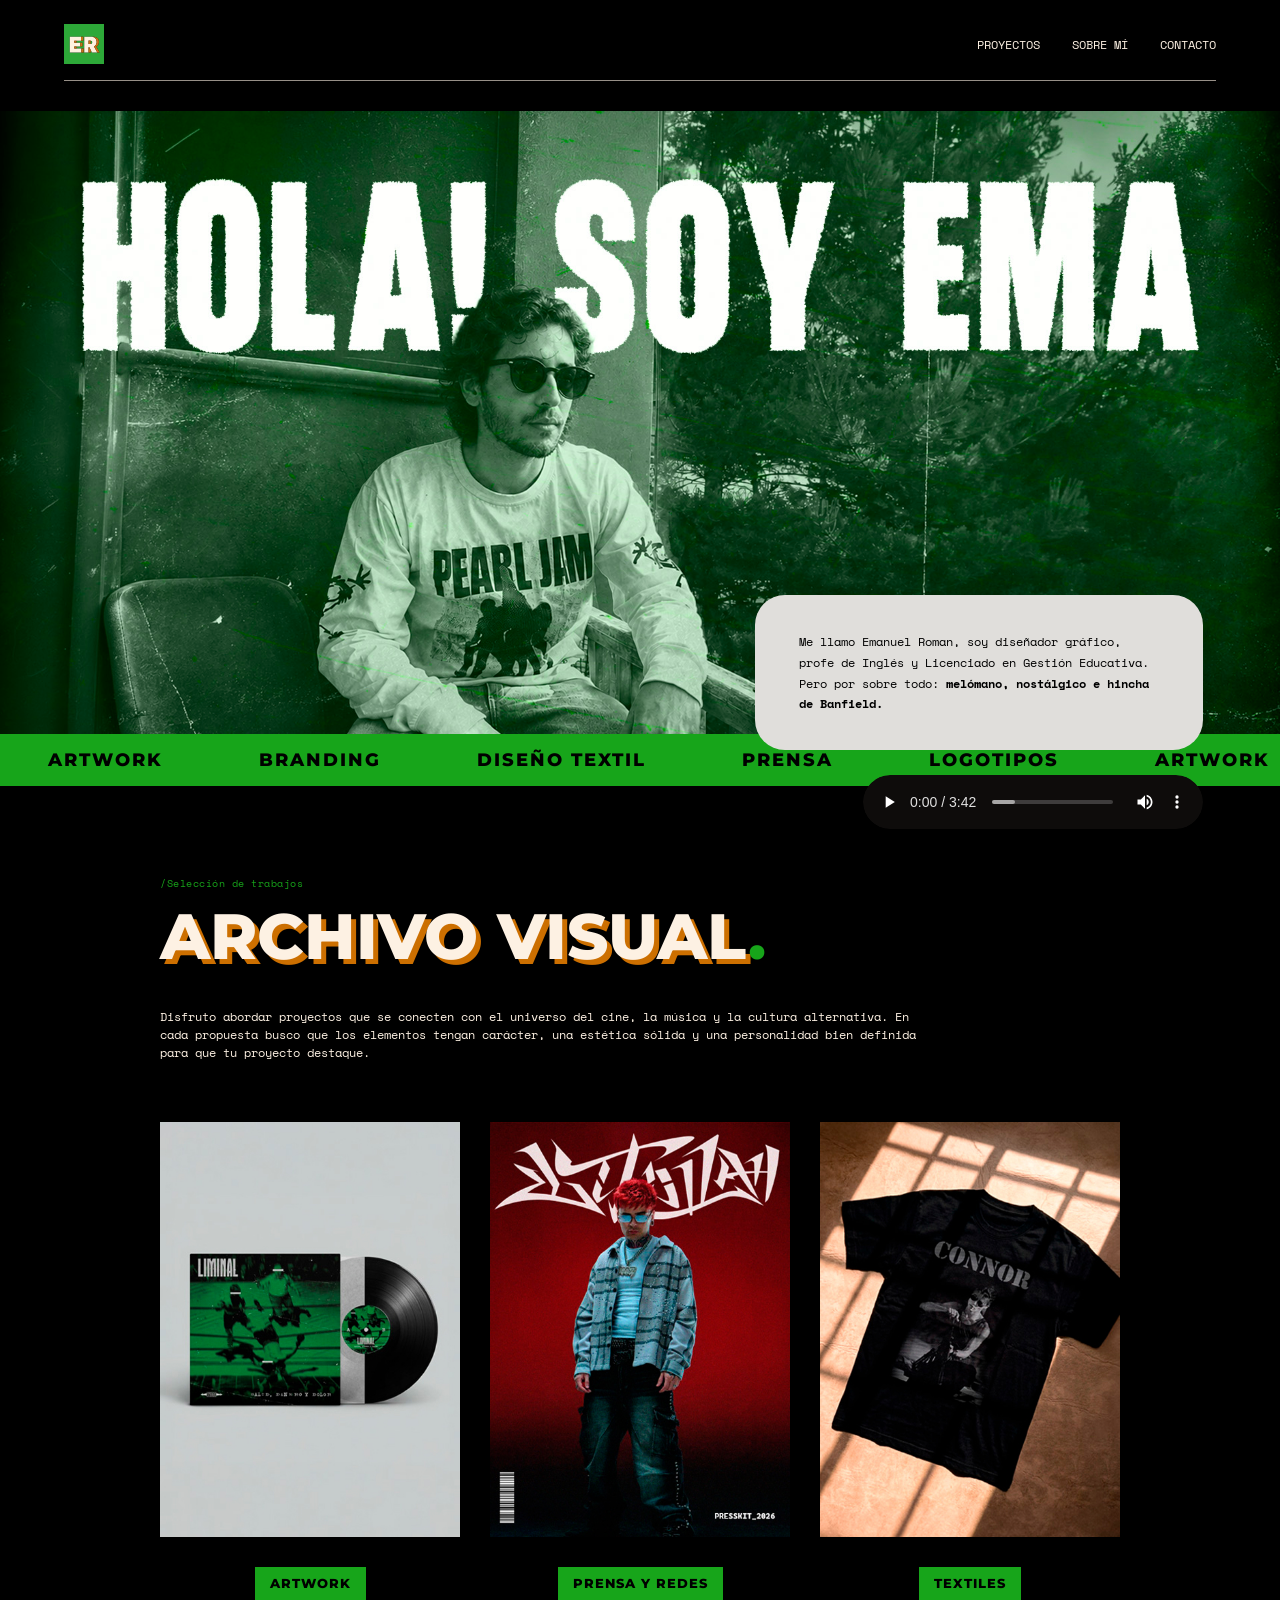
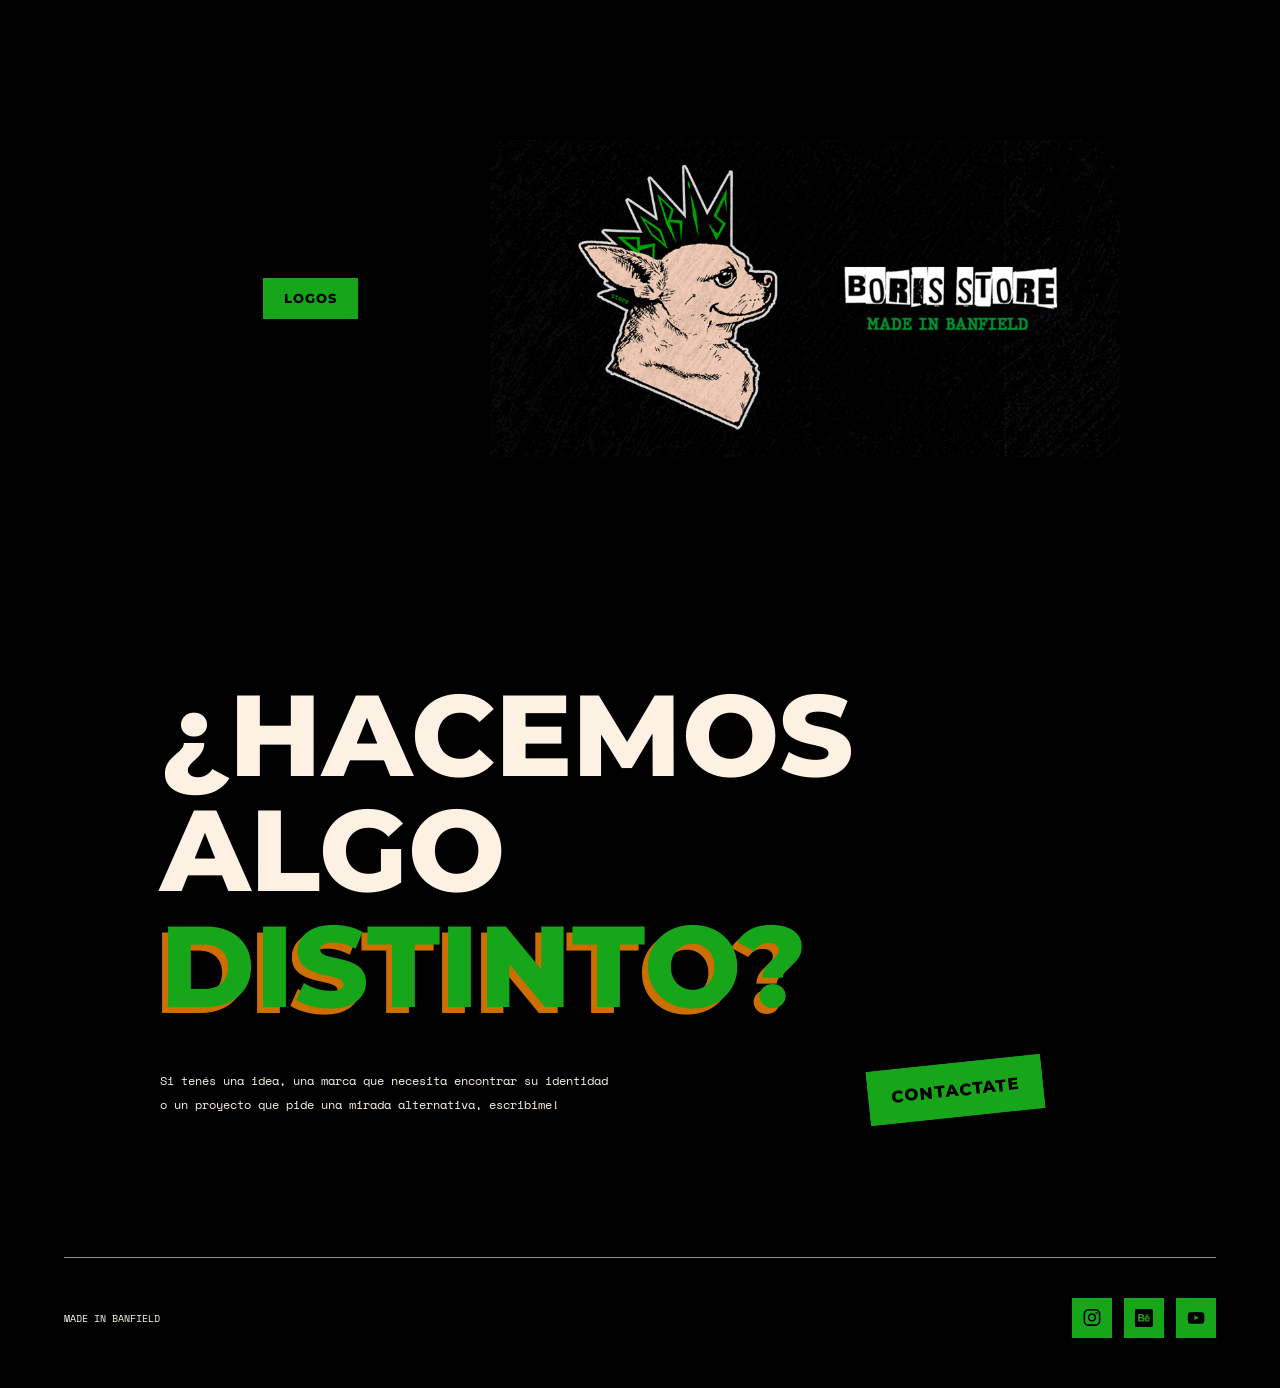
==== commit 0f104766: "cambios web y mobile" ====
--- a/index.html
+++ b/index.html
@@ -18,11 +18,12 @@
     <!-- ================= HEADER ================= -->
     <header class="header">
         <div class="header-top">
-            <a href="#inicio" class="logo"><img src="imgs/favicon.svg" alt=""></a>
+            <a href="#inicio" class="logo"><img src="imgs/logo-er.svg"> </img> 
             <nav class="nav">
                 <a href="proyectos.html">Proyectos</a>
                 <a href="#sobre-mi">Sobre mí</a>
-                <a href="https://docs.google.com/forms/d/e/1FAIpQLScol94fyYgbuhOxNoxN8IXvo68ceXh8l3lz4V_goHPAlmTWXg/viewform" target="_blank" rel="noopener">Contacto</a>
+                <a href="https://docs.google.com/forms/d/e/1FAIpQLScol94fyYgbuhOxNoxN8IXvo68ceXh8l3lz4V_goHPAlmTWXg/viewform"
+                    target="_blank" rel="noopener">Contacto</a>
             </nav>
         </div>
         <div class="header-line"></div>
@@ -39,12 +40,13 @@
             <div class="hero-texto" id="sobre-mi">
                 <p>
                     Me llamo Emanuel Roman, soy diseñador gráfico, profe de Inglés y Licenciado en
-                    Gestión Educativa. Pero por sobre todo: <strong>melómano, nostálgico e hincha de
-                        Banfield.</strong>
+                    Gestión Educativa. Pero por sobre todo: <strong>melómano, nostálgico e hincha de Banfield.</strong>
                 </p>
             </div>
-            <a href="#proyectos" class="btn btn-verde hero-boton">Conocé más sobre mí</a>
+
+            <audio class="hero-audio" controls src="audio/nin-audio.mp3"></audio>
         </div>
+
 
         <!-- ================= MARQUESINA VERDE ================= -->
         <div class="marquesina" aria-hidden="true">
@@ -69,21 +71,21 @@
             <div class="archivo-grid">
                 <article class="archivo-item">
                     <div class="imagen">
-                        <img src="imgs/_img_mock-liminal.jpg" alt="Artwork Liminal">
+                        <img src="imgs/index-liminal.jpg" alt="Artwork Liminal">
                     </div>
                     <a href="proyectos.html" class="btn btn-chico btn-verde">Artwork</a>
                 </article>
 
                 <article class="archivo-item">
                     <div class="imagen">
-                        <img src="imgs/_img_presskit-lit.jpg" alt="Prensa y redes">
+                        <img src="imgs/index-lit.jpg" alt="Prensa y redes">
                     </div>
                     <a href="proyectos.html" class="btn btn-chico btn-verde">Prensa y redes</a>
                 </article>
 
                 <article class="archivo-item">
                     <div class="imagen">
-                        <img src="imgs/_img_mock-connor.jpg" alt="Diseño textil">
+                        <img src="imgs/index-connor.jpg" alt="Diseño textil">
                     </div>
                     <a href="proyectos.html" class="btn btn-chico btn-verde">Textiles</a>
                 </article>
@@ -98,16 +100,16 @@
                 <div class="slider" data-intervalo="2500">
                     <div class="slider-track">
                         <div class="slide imagen">
-                            <img src="imgs/logo-boris-slide.jpg" alt="Logo Boris Store">
+                            <img src="imgs/index-boris-slide.jpg" alt="Logo Boris Store">
                         </div>
                         <div class="slide imagen">
-                            <img src="imgs/logo-eich-slide.jpg" alt="Logo Eichhornia">
+                            <img src="imgs/index-eich-slide.jpg" alt="Logo Eichhornia">
                         </div>
                         <div class="slide imagen">
-                            <img src="imgs/logo-indyana-slide.jpg" alt="Logo Indyana">
+                            <img src="imgs/index-indyana-slide.jpg" alt="Logo Indyana">
                         </div>
                         <div class="slide imagen">
-                            <img src="imgs/logo-singuion-slide.jpg" alt="Logo Sin Guion">
+                            <img src="imgs/index-singuion-slide.jpg" alt="Logo Sin Guion">
                         </div>
                     </div>
                 </div>
@@ -137,13 +139,16 @@
         <div class="footer-inner">
             <p class="footer-texto">MADE IN BANFIELD</p>
             <div class="redes">
-                <a href="https://www.instagram.com/boris__store" target="_blank" rel="noopener" class="red" aria-label="Instagram">
+                <a href="https://www.instagram.com/boris__store" target="_blank" rel="noopener" class="red"
+                    aria-label="Instagram">
                     <img src="imgs/LOGO-IG.svg" alt="Instagram">
                 </a>
-                <a href="https://www.behance.net/_emanuelroman" target="_blank" rel="noopener" class="red" aria-label="Behance">
+                <a href="https://www.behance.net/_emanuelroman" target="_blank" rel="noopener" class="red"
+                    aria-label="Behance">
                     <img src="imgs/LOGO-BEHANCE.svg" alt="Behance">
                 </a>
-                <a href="https://www.youtube.com/@liminal_arg" target="_blank" rel="noopener" class="red" aria-label="YouTube">
+                <a href="https://www.youtube.com/@liminal_arg" target="_blank" rel="noopener" class="red"
+                    aria-label="YouTube">
                     <img src="imgs/LOGO-YT.svg" alt="YouTube">
                 </a>
             </div>
--- a/estilos.css
+++ b/estilos.css
@@ -1,4 +1,3 @@
-
 @charset "UTF-8";
 
 /* ================= VARIABLES ================= */
@@ -145,7 +144,7 @@
 
 .hero-caja {
   position: absolute;
-  bottom: 90px;
+  bottom: 150px;
   right: 6%;
   width: 35%;
   min-width: 260px;
@@ -169,8 +168,18 @@
   margin: 0;
 }
 
-
-
+/* ================= BOTÓN DE AUDIO  ================= */
+.hero-audio {
+  position: absolute;
+  top: 100%;
+  right: 0;
+  margin-top: 25px;
+  width: 340px;
+  max-width: 90vw;
+  z-index: 3;
+  border-radius: 999px;
+  filter: invert(1);
+}
 /* ================= BOTONES ================= */
 
 .hero-boton {
@@ -502,9 +511,17 @@
   margin-top: 60px;
 }
 
+.textiles-grid a {
+  display: block;
+}
+
+/* 320 x 400 px */
 .textiles-grid .imagen {
+  width: 100%;
+  max-width: 320px;
   aspect-ratio: 4 / 5;
-}
+  margin: 0 auto;
+  }
 
 .prensa-grid {
   display: grid;
@@ -523,7 +540,31 @@
   aspect-ratio: 443 / 609;
 }
 
-
+/* ================= PÁGINAS DE DETALLE ================= */
+.flecha-atras {
+  padding: 30px 5%;
+}
+
+.flecha-atras img {
+  display: block;
+  width: 25px;
+  height: 25px;
+}
+
+.centrar {
+  display: flex;
+  justify-content: center;
+  align-items: center;
+  padding: 20px 5% 60px;
+}
+
+.centrar img {
+  width: auto;
+  height: auto;
+  max-width: 100%;
+  max-height: 85vh;
+  object-fit: contain;
+}
 
 /* ================= RESPONSIVE ================= */
 @media (max-width: 900px) {
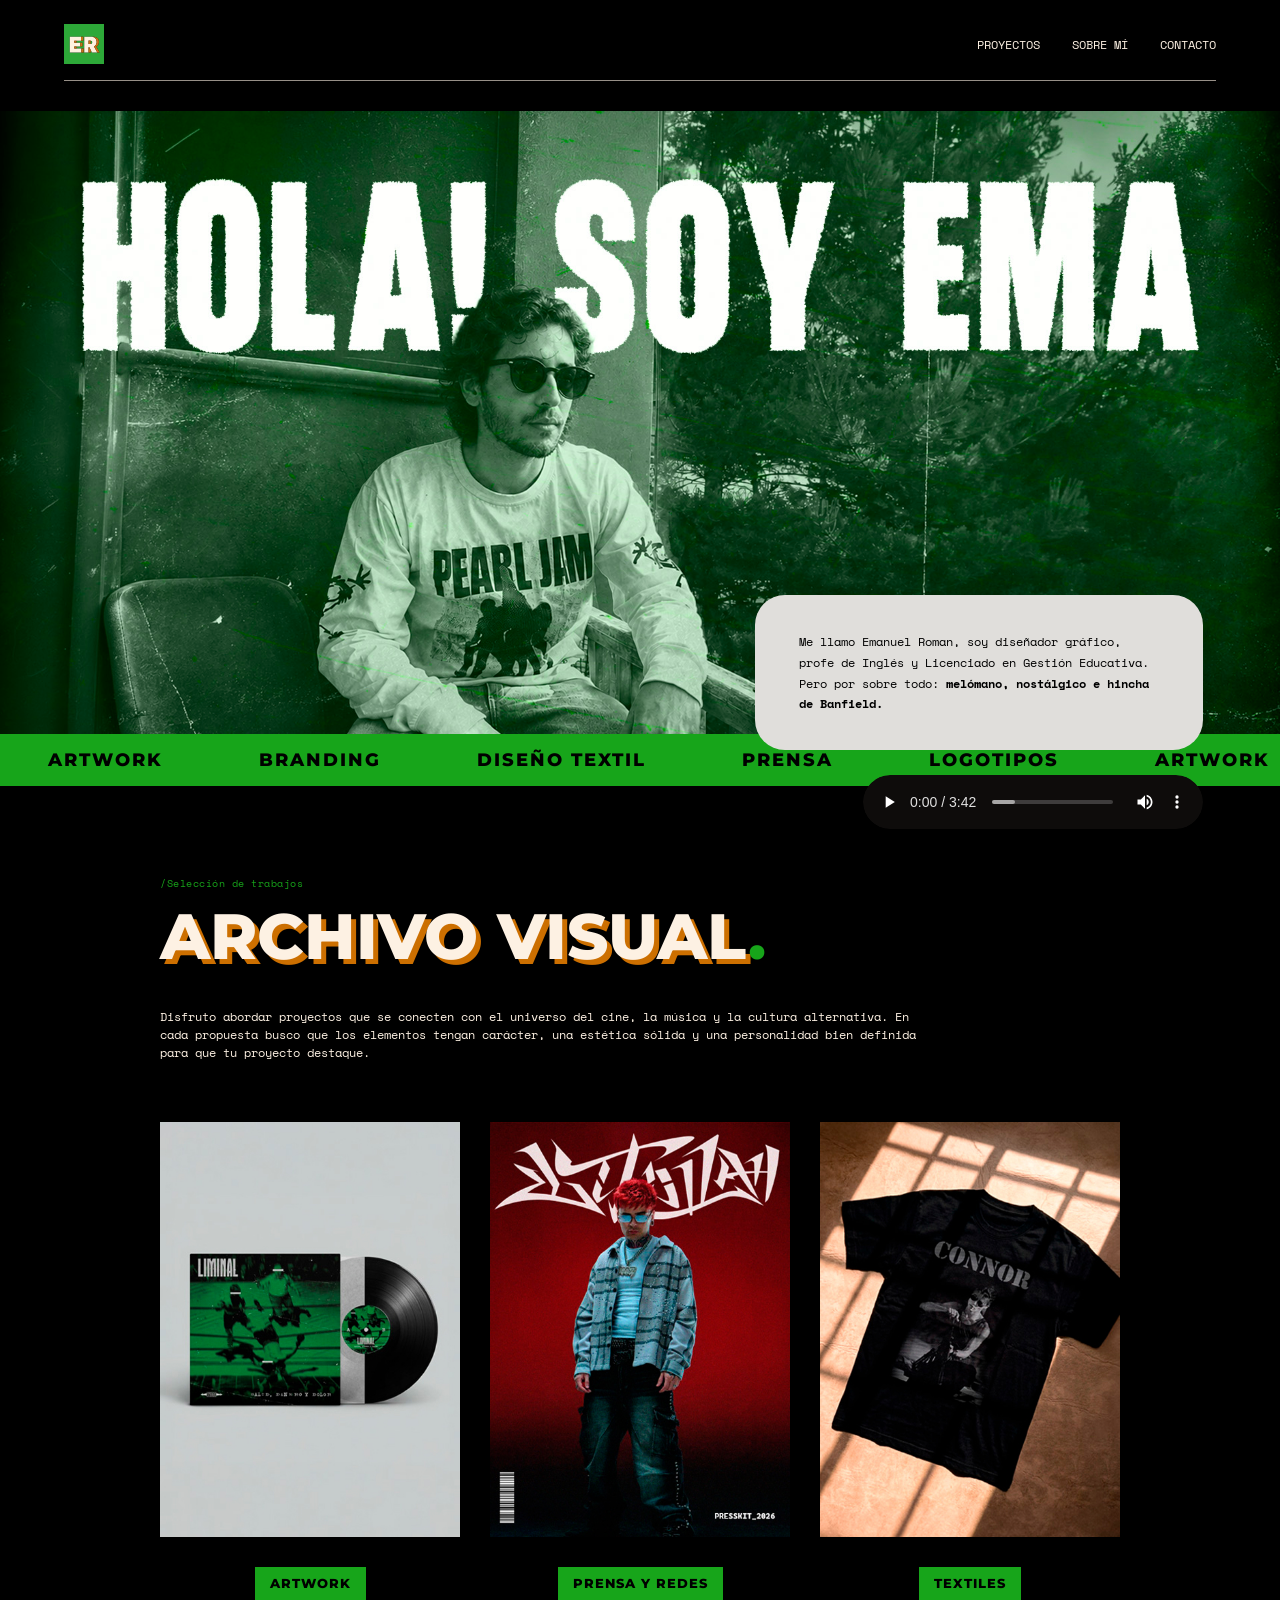
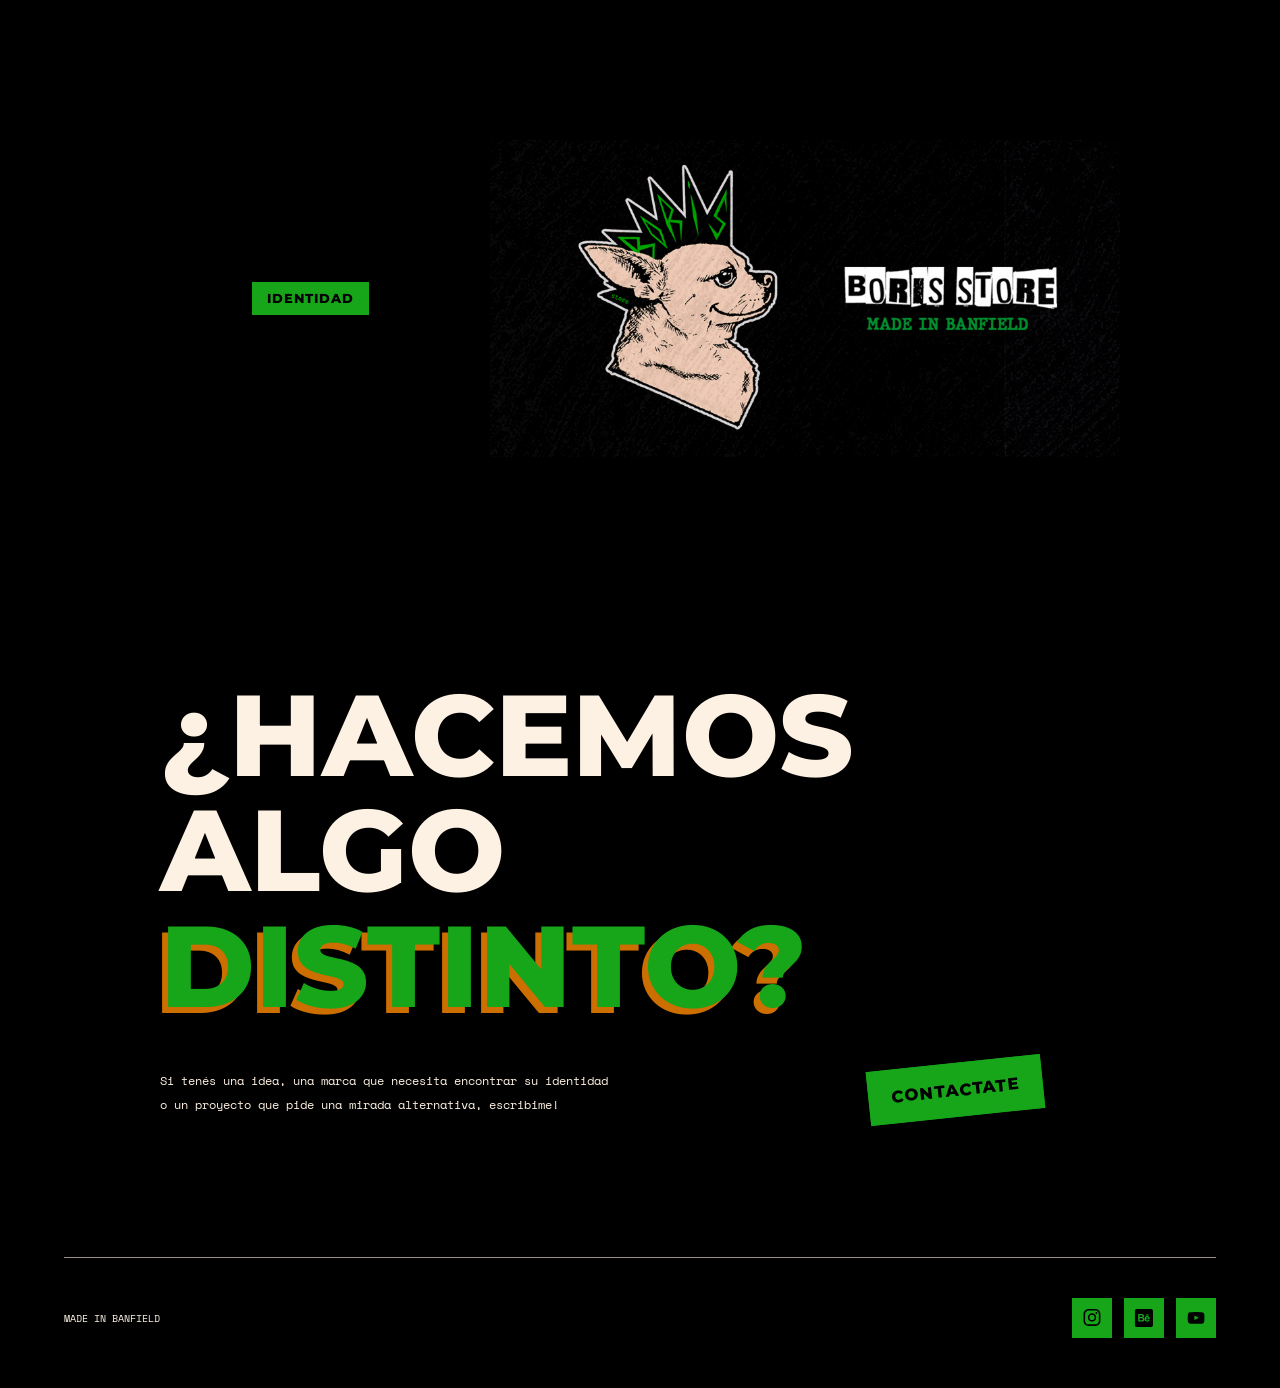
==== commit db6f2fea: "cambios web y mobile" ====
--- a/index.html
+++ b/index.html
@@ -18,7 +18,7 @@
     <!-- ================= HEADER ================= -->
     <header class="header">
         <div class="header-top">
-            <a href="#inicio" class="logo"><img src="imgs/logo-er.svg"> </img> 
+            <a href="#inicio" class="logo"><img src="imgs/logo-er.svg"></a>
             <nav class="nav">
                 <a href="proyectos.html">Proyectos</a>
                 <a href="#sobre-mi">Sobre mí</a>
@@ -92,10 +92,10 @@
             </div>
         </section>
 
-        <!-- ================= LOGOS SLIDER ================= -->
-        <section class="logos">
-            <div class="logos-fila">
-                <a href="proyectos.html" class="btn btn-verde btn-logos">Logos</a>
+        <!-- ================= IDENTIDAD SLIDER ================= -->
+        <section class="identidad">
+            <div class="identidad-fila">
+                <a href="proyectos.html" class="btn btn-verde btn-identidad">Identidad</a>
 
                 <div class="slider" data-intervalo="2500">
                     <div class="slider-track">
--- a/estilos.css
+++ b/estilos.css
@@ -232,11 +232,11 @@
  
 }
 
-.btn-logos {
+.btn-identidad {
   justify-self: center;
   margin: 0;
   font-size: 0.8rem;
-  padding: 8px 14x;
+  padding: 8px 14px;
 }
 
 .btn-contacto {
@@ -330,22 +330,28 @@
   margin-bottom: 10px;
 }
 
-/* ================= LOGOS SLIDER ================= */
-.logos {
+
+/* ================= IDENTIDAD SLIDER ================= */
+.identidad {
   padding: 60px 12.5% 100px;
 }
 
-.logos-fila {
+.identidad-fila {
   display: grid;
-  grid-template-columns: repeat(3, 1fr);
+  grid-template-columns: repeat(3, minmax(0, 1fr));
   align-items: center;
   gap: 30px;
 }
 
+.btn-identidad {
+  grid-column: 1;
+  justify-self: center;
+}
 
 .slider {
   grid-column: 2 / span 2;
   width: 100%;
+  min-width: 0;
   overflow: hidden;
 }
 
@@ -357,6 +363,12 @@
 .slide {
   flex: 0 0 100%;
   aspect-ratio: 933 / 470;
+}
+
+.slide img {
+  width: 100%;
+  height: 100%;
+  object-fit: cover;
 }
 
 /* ================= CONTACTO / CTA ================= */
@@ -589,7 +601,7 @@
     width: 100%;
   }
 
-  .btn-logos {
+  .btn-identidad {
     margin: 0;
   }
 
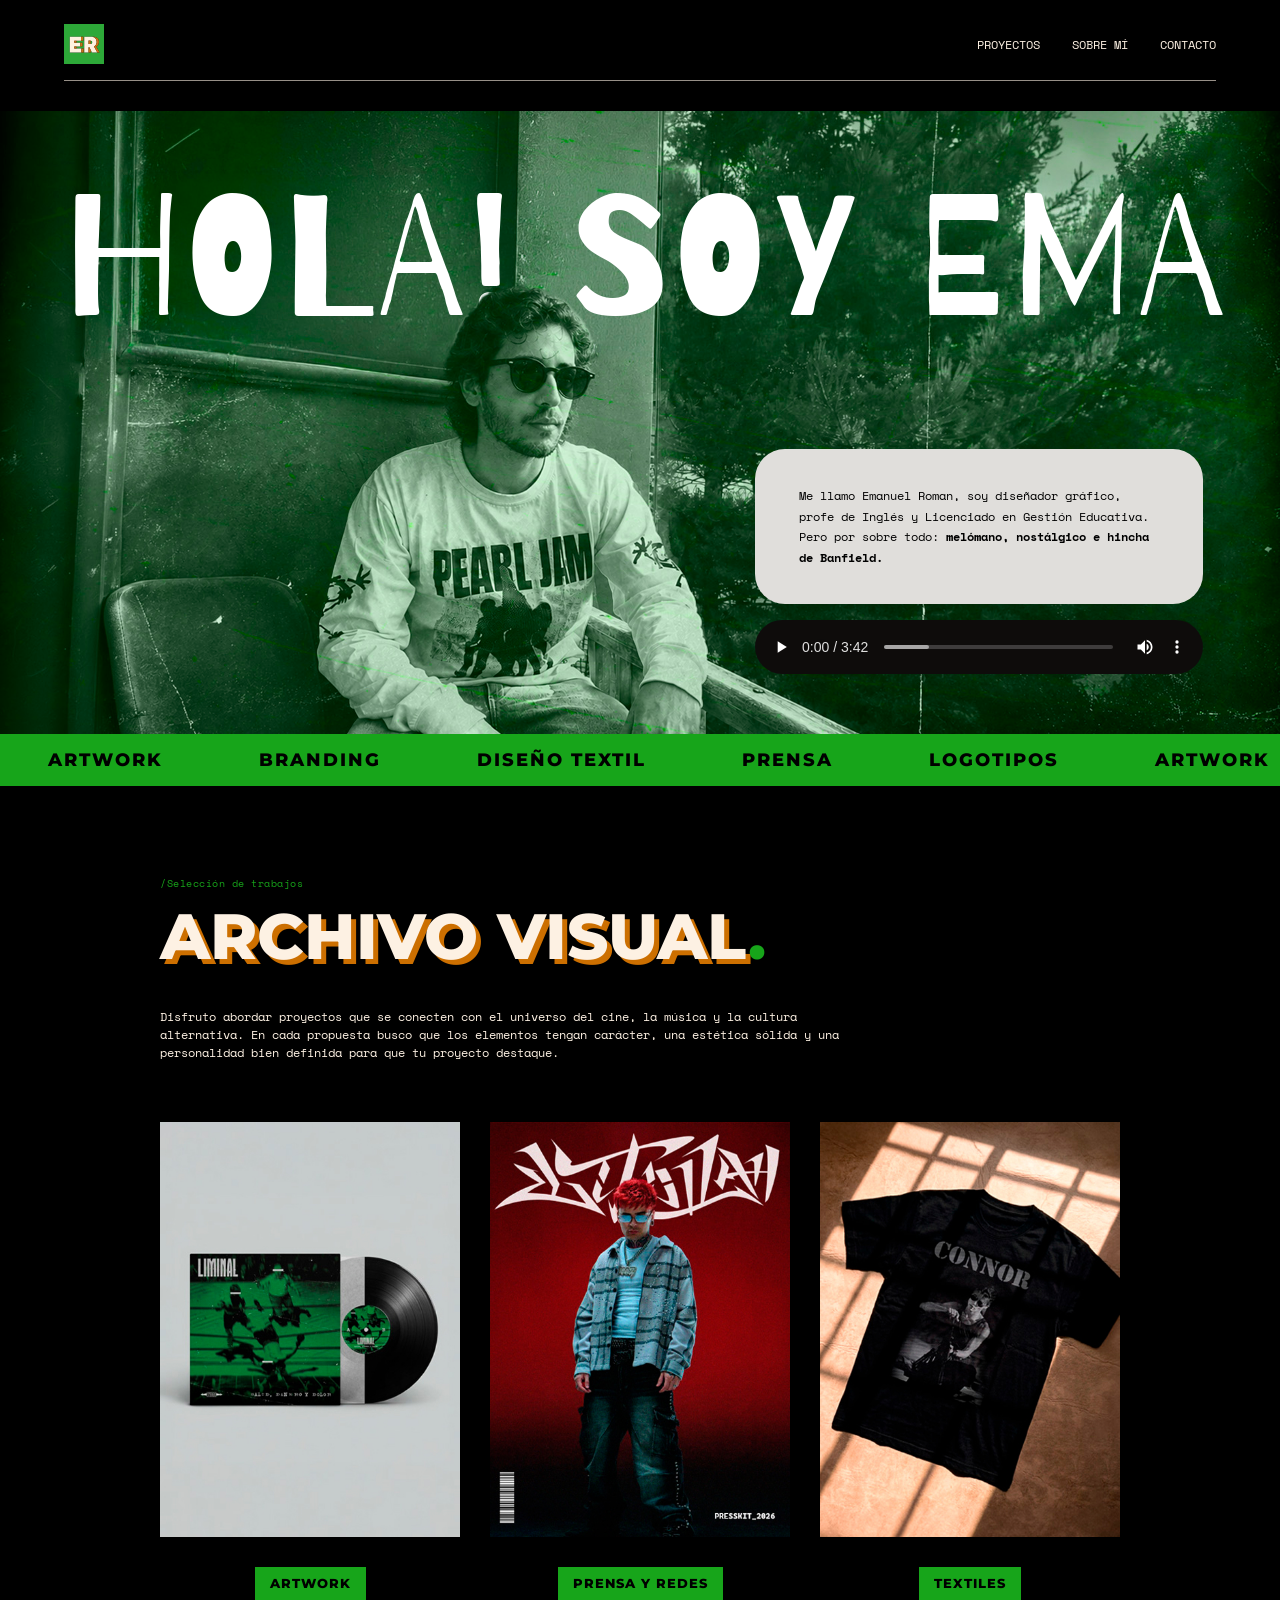
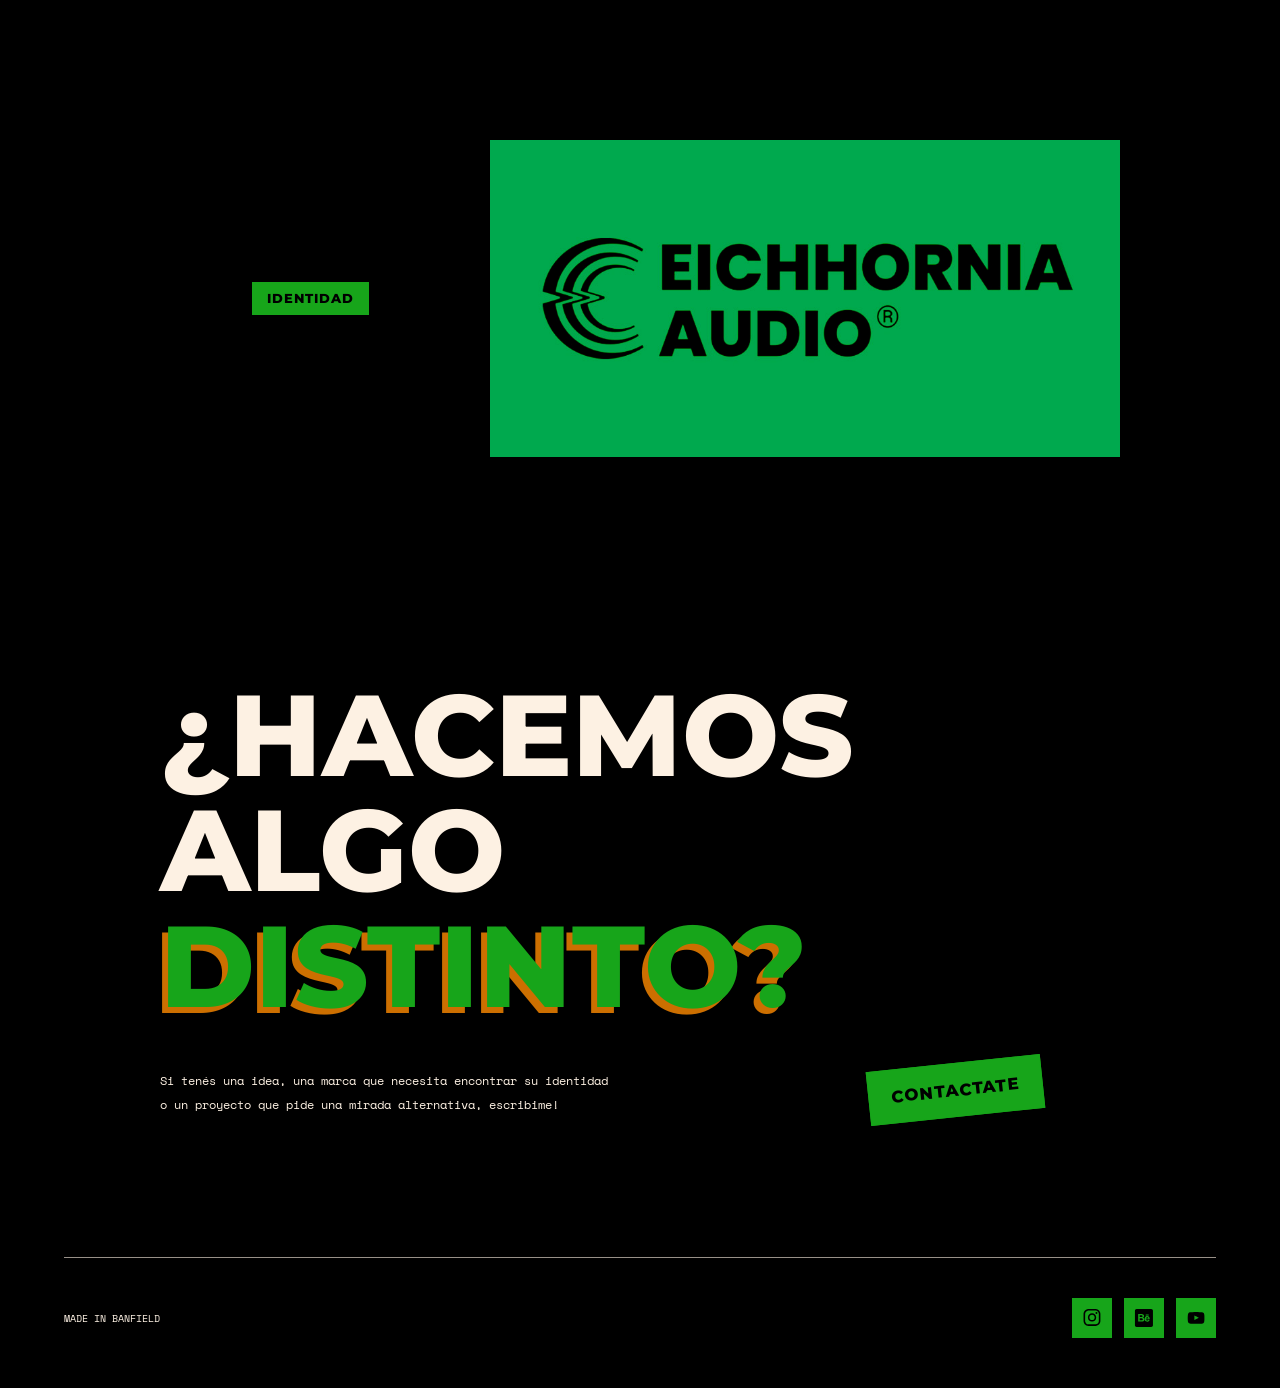
==== commit 9d822137: "Entrega TP-3" ====
--- a/index.html
+++ b/index.html
@@ -2,13 +2,14 @@
 <html lang="es">
 
 <head>
-    <meta charset="utf-8" />
+    <meta charset="utf-8">
     <meta name="viewport" content="width=device-width, initial-scale=1.0">
     <title>Emanuel Roman | Diseño Gráfico</title>
+    <link rel="icon" href="imgs/favicon.svg" type="image/svg+xml">
     <link rel="preconnect" href="https://fonts.googleapis.com">
     <link rel="preconnect" href="https://fonts.gstatic.com" crossorigin>
     <link
-        href="https://fonts.googleapis.com/css2?family=Anton&family=Montserrat:wght@600;800&family=Space+Mono&display=swap"
+        href="https://fonts.googleapis.com/css2?family=Anton&family=Barrio&family=Montserrat:wght@600;800&family=Space+Mono&display=swap"
         rel="stylesheet">
     <link rel="stylesheet" href="estilos.css">
 </head>
@@ -18,37 +19,40 @@
     <!-- ================= HEADER ================= -->
     <header class="header">
         <div class="header-top">
-            <a href="#inicio" class="logo"><img src="imgs/logo-er.svg"></a>
+            <a href="#inicio" class="logo"><img src="imgs/logo-er.svg" alt="ER"></a>
             <nav class="nav">
                 <a href="proyectos.html">Proyectos</a>
-                <a href="#sobre-mi">Sobre mí</a>
-                <a href="https://docs.google.com/forms/d/e/1FAIpQLScol94fyYgbuhOxNoxN8IXvo68ceXh8l3lz4V_goHPAlmTWXg/viewform"
-                    target="_blank" rel="noopener">Contacto</a>
+                <a href="cv.html">Sobre mí</a>
+                <a href="formulario-web.html">Contacto</a>
             </nav>
         </div>
-        <div class="header-line"></div>
     </header>
 
     <main>
 
         <!-- ================= HERO ================= -->
-        <div class="hero-img">
-            <img src="imgs/hero-portfolio.jpg" alt="Emanuel Roman">
-        </div>
+        <section class="hero" id="inicio">
+            <div class="hero-visual">
+                <!-- Capa 1: fondo -->
+                <img class="hero-fondo" src="imgs/hero-1.jpg" alt="">
 
-        <div class="hero-caja">
-            <div class="hero-texto" id="sobre-mi">
-                <p>
+                <!-- Capa 2: título o -->
+                <h1 class="hero-titulo">HOLA! SOY EMA</h1>
+
+                <!-- Capa 3: recorte por encima del título -->
+                <img class="hero-recorte" src="imgs/hero-2.png" alt="" aria-hidden="true">
+            </div>
+
+            <!-- Capa 4: texto y reproductor -->
+            <div class="hero-caja">
+                <p class="hero-texto" id="sobre-mi">
                     Me llamo Emanuel Roman, soy diseñador gráfico, profe de Inglés y Licenciado en
                     Gestión Educativa. Pero por sobre todo: <strong>melómano, nostálgico e hincha de Banfield.</strong>
                 </p>
+                <audio class="hero-audio" controls src="audio/nin-audio.mp3"></audio>
             </div>
-
-            <audio class="hero-audio" controls src="audio/nin-audio.mp3"></audio>
-        </div>
-
-
-        <!-- ================= MARQUESINA VERDE ================= -->
+        </section>
+        <!-- ================= MARQUESINA ================= -->
         <div class="marquesina" aria-hidden="true">
             <div class="marquesina-track">
                 <span>Artwork</span><span>Branding</span><span>Diseño
@@ -92,7 +96,7 @@
             </div>
         </section>
 
-        <!-- ================= IDENTIDAD SLIDER ================= -->
+        <!-- ================= IDENTIDAD ================= -->
         <section class="identidad">
             <div class="identidad-fila">
                 <a href="proyectos.html" class="btn btn-verde btn-identidad">Identidad</a>
@@ -122,23 +126,21 @@
 
             <div class="cta-fila">
                 <p class="cta-texto">
-                    Si tenés una idea, una marca que necesita encontrar su identidad<br>
-                    o un proyecto que pide una mirada alternativa, escribime!
+                    <span class="linea">Si tenés una idea, una marca que necesita encontrar su identidad</span>
+                    <span class="linea">o un proyecto que pide una mirada alternativa, escribime!</span>
                 </p>
-                <a href="https://docs.google.com/forms/d/e/1FAIpQLScol94fyYgbuhOxNoxN8IXvo68ceXh8l3lz4V_goHPAlmTWXg/viewform"
-                    target="_blank" rel="noopener" class="btn btn-verde btn-contacto">Contactate</a>
+                <a href="formulario-web.html" class="btn btn-verde btn-contacto">Contactate</a>
+
             </div>
         </section>
 
     </main>
 
-    <div class="footer-line"></div>
-
     <!-- ================= FOOTER ================= -->
     <footer class="footer">
         <div class="footer-inner">
             <p class="footer-texto">MADE IN BANFIELD</p>
-            <div class="redes">
+            <nav class="redes" aria-label="Redes sociales">
                 <a href="https://www.instagram.com/boris__store" target="_blank" rel="noopener" class="red"
                     aria-label="Instagram">
                     <img src="imgs/LOGO-IG.svg" alt="Instagram">
@@ -151,7 +153,7 @@
                     aria-label="YouTube">
                     <img src="imgs/LOGO-YT.svg" alt="YouTube">
                 </a>
-            </div>
+            </nav>
         </div>
     </footer>
 
--- a/estilos.css
+++ b/estilos.css
@@ -5,10 +5,11 @@
   --negro: #000;
   --verde: #17a51a;
   --naranja: #cc6f00;
-  --rojo: #c8141b;
+  --blanco: #fff;
   --crema: #fdf1e3;
-  --blanco: #fff;
   --gris: #d9d9d9;
+  --gris-claro: #d9d9d9;
+  --gris-campo: #9b9b9b;
   --fuente-titulo: "Anton", Impact, sans-serif;
   --fuente-marca: "Montserrat", Arial, sans-serif;
   --fuente-texto: "Space Mono", monospace;
@@ -44,7 +45,7 @@
   object-fit: cover;
 }
 
-/* Placeholder gris para las imágenes */
+
 .imagen {
   background: var(--gris);
   overflow: hidden;
@@ -64,6 +65,8 @@
   justify-content: space-between;
   align-items: center;
   padding-bottom: 16px;
+  margin-bottom: 30px;
+  border-bottom: 1px solid rgba(253, 241, 227, 0.6);
 }
 
 .logo {
@@ -74,7 +77,6 @@
 .logo img {
   width: 40px;
   height: auto;
-  display: block;
 }
 
 .nav {
@@ -86,7 +88,6 @@
   font-size: 0.75rem;
   color: var(--crema);
   text-transform: uppercase;
-  text-decoration: none;
 }
 
 .nav a:hover {
@@ -95,67 +96,62 @@
   text-underline-offset: 6px;
 }
 
-.header-line {
-  height: 1px;
-  background: var(--crema);
-  opacity: 0.6;
-  margin-bottom: 30px
-}
 
 /* ================= HERO ================= */
 .hero {
   position: relative;
-  height: 934px;
-  overflow: hidden;
-  padding-bottom: 90px;
-}
-
-.hero-img {
+}
+
+.hero-visual {
   position: relative;
-  inset: 0;
-  width: 100%;
-  height: 100%;
-}
-
-.hero-img img {
+}
+
+.hero-fondo {
   display: block;
   width: 100%;
   height: auto;
-  object-fit: initial;
-}
-
+}
 
 .hero-titulo {
   position: absolute;
-  top: 0;
-  left: 50%;
-  transform: translateX(-50%);
-  width: 100%;
-  padding-top: 2%;
-  font-family: var(--fuente-titulo);
-  font-size: clamp(3rem, 9vw, 9rem);
+  top: -2%;
+  left: 5%;
+  width: 90%;
+  padding-top: 6%;
+  font-family: "Barrio", cursive;
+  font-weight: 400;
+  font-size: 13.5vw;
   line-height: 1;
-  letter-spacing: 1px;
+  letter-spacing: 0.02em;
   text-align: center;
   white-space: nowrap;
-  color: var(--crema);
+  color: var(--blanco);
+  z-index: 1;
+}
+
+.hero-recorte {
+  position: absolute;
+  inset: 0;
+  width: 100%;
+  height: 100%;
+  object-fit: cover;
   z-index: 2;
+  pointer-events: none;
 }
 
 .hero-caja {
   position: absolute;
-  bottom: 150px;
+  bottom: 60px;
   right: 6%;
   width: 35%;
   min-width: 260px;
-  z-index: 2;
-  display: flex;
-  flex-direction: column;
-  align-items: flex-end;
+  z-index: 4;
+  display: flex;
+  flex-direction: column;
+  gap: 16px;
 }
 
 .hero-texto {
-  width: 100%;
   background: #e0dedb;
   color: var(--negro);
   padding: 36px 44px;
@@ -164,31 +160,25 @@
   line-height: 1.7;
 }
 
-.hero-texto p {
-  margin: 0;
-}
-
-/* ================= BOTÓN DE AUDIO  ================= */
 .hero-audio {
-  position: absolute;
-  top: 100%;
-  right: 0;
-  margin-top: 25px;
-  width: 340px;
-  max-width: 90vw;
-  z-index: 3;
-  border-radius: 999px;
+  width: 100%;
   filter: invert(1);
 }
+
+/* Ajuste de caja para cuando se achique la pantalla*/
+@media (max-width: 900px) {
+  .hero-caja {
+    position: relative;
+    bottom: auto;
+    right: auto;
+    width: 90%;
+    min-width: 0;
+    margin: 24px auto 0;
+  }
+}
+
+
 /* ================= BOTONES ================= */
-
-.hero-boton {
-  margin-top: 28px;
-  font-size: 1rem;
-  padding: 16px 36px;
-  letter-spacing: 1.5px;
-  }
-
 .btn {
   display: inline-block;
   font-family: var(--fuente-marca);
@@ -209,32 +199,14 @@
   color: var(--blanco);
 }
 
-.btn-verde {
-  background: var(--verde);
-}
-
 .btn-chico {
   font-size: 0.8rem;
   padding: 8px 14px;
 }
 
-.hero-texto .btn {
-  position: absolute;
-  right: 0;
-  bottom: -60px;
-  display: none; 
-}
-
-.hero-texto > .btn {
-  display: inline-block;
-  position: static;
-  margin-top: 4px;
- 
-}
-
 .btn-identidad {
+  grid-column: 1;
   justify-self: center;
-  margin: 0;
   font-size: 0.8rem;
   padding: 8px 14px;
 }
@@ -244,6 +216,12 @@
   font-size: clamp(1rem, 1.3vw, 1.3rem);
   padding: 16px 22px;
   margin-right: 8%;
+}
+
+.btn-naranja {
+  background: var(--naranja);
+  border-color: var(--naranja);
+  color: var(--negro);
 }
 
 /* ================= MARQUESINA ================= */
@@ -270,14 +248,18 @@
 }
 
 @keyframes marquesina {
-  from { transform: translateX(0); }
-  to   { transform: translateX(-50%); }
+  from {
+    transform: translateX(0);
+  }
+
+  to {
+    transform: translateX(-50%);
+  }
 }
 
 /* ================= ARCHIVO VISUAL ================= */
 .archivo {
   padding: 90px 12.5% 80px;
-  position: relative;
 }
 
 .eyebrow {
@@ -292,7 +274,6 @@
   font-weight: 800;
   font-size: clamp(2.8rem, 5vw, 5.5rem);
   line-height: 1;
-  color: var(--crema);
   text-shadow: 5px 5px 0 var(--naranja);
   margin-bottom: 40px;
 }
@@ -305,18 +286,20 @@
 .descripcion {
   font-size: clamp(0.75rem, 0.9vw, 0.95rem);
   line-height: 1.5;
-  color: var(--crema);
-  max-width: 80%;
+  max-width: 680px;
   margin-bottom: 60px;
 }
 
 .archivo-grid {
-  display: grid;
-  grid-template-columns: repeat(auto-fit, minmax(220px, 1fr));
+  display: flex;
+  flex-wrap: wrap;
+  justify-content: center;
   gap: 30px;
 }
 
 .archivo-item {
+  flex: 1 1 280px;
+  max-width: 440px;
   display: flex;
   flex-direction: column;
   align-items: center;
@@ -325,13 +308,11 @@
 
 .archivo-item .imagen {
   width: 100%;
-  max-width: 440px;
   aspect-ratio: 440 / 609;
   margin-bottom: 10px;
 }
 
-
-/* ================= IDENTIDAD SLIDER ================= */
+/* ================= IDENTIDAD ================= */
 .identidad {
   padding: 60px 12.5% 100px;
 }
@@ -343,14 +324,8 @@
   gap: 30px;
 }
 
-.btn-identidad {
-  grid-column: 1;
-  justify-self: center;
-}
-
 .slider {
   grid-column: 2 / span 2;
-  width: 100%;
   min-width: 0;
   overflow: hidden;
 }
@@ -365,13 +340,7 @@
   aspect-ratio: 933 / 470;
 }
 
-.slide img {
-  width: 100%;
-  height: 100%;
-  object-fit: cover;
-}
-
-/* ================= CONTACTO / CTA ================= */
+/* ================= CONTACTO ================= */
 .cta {
   padding: 120px 12.5% 140px;
 }
@@ -381,10 +350,8 @@
   font-weight: 800;
   font-size: clamp(3rem, 9vw, 7.5rem);
   line-height: 1;
-  color: var(--crema);
   margin-bottom: 40px;
 }
-
 
 .cta-titulo span {
   display: block;
@@ -406,34 +373,27 @@
   max-width: 620px;
 }
 
-
+.linea {
+  display: block;
+}
 
 /* ================= FOOTER ================= */
+.footer {
+  width: 100%;
+}
+
 .footer-inner {
   width: 90%;
   margin: 0 auto;
-  padding-bottom: 50px;
+  padding: 40px 0 50px;
   display: flex;
   justify-content: space-between;
   align-items: center;
-}
-
-.footer {
-  width: 100%;
-  padding: 0;
+  border-top: 1px solid rgba(253, 241, 227, 0.6);
 }
 
 .footer-texto {
   font-size: 0.6rem;
-  color: var(--crema);
-}
-
-.footer-line {
-  display: block;
-  height: 1px;
-  background: var(--crema);
-  opacity: 0.6;
-  margin: 0 5% 40px;
 }
 
 .redes {
@@ -468,20 +428,12 @@
   padding: 40px 12.5% 0;
 }
 
-.btn-naranja {
-  background: var(--naranja);
-  border-color: var(--naranja);
-  color: var(--negro);
-}
-
 .seccion {
   padding: 90px 12.5%;
   color: var(--crema);
 }
 
 .seccion-titulo {
-  font-family: var(--fuente-texto);
-  font-weight: 700;
   font-size: clamp(1rem, 1.4vw, 1.4rem);
   text-transform: uppercase;
   margin-bottom: 24px;
@@ -507,7 +459,7 @@
 .logo-card figcaption {
   margin-top: 22px;
   text-align: center;
-  font-size: clamp(0.5rem, 0.6vw, 0.65rem);
+  font-size: clamp(0.65rem, 0.75vw, 0.85rem);
   text-transform: uppercase;
 }
 
@@ -533,7 +485,7 @@
   max-width: 320px;
   aspect-ratio: 4 / 5;
   margin: 0 auto;
-  }
+}
 
 .prensa-grid {
   display: grid;
@@ -542,25 +494,20 @@
   margin-top: 60px;
 }
 
-/* Fila superior: 443 x 314 */
+/* Filas de abajo: 443 x 609 */
+.prensa-grid .imagen {
+  width: 100%;
+  aspect-ratio: 443 / 609;
+}
+
+/* Primera fila: 443 x 314 */
 .prensa-grid .imagen:nth-child(-n+3) {
   aspect-ratio: 443 / 314;
-}
-/* Filas de abajo: 443 x 609 */
-.prensa-grid .imagen {
-  width: 100%;
-  aspect-ratio: 443 / 609;
 }
 
 /* ================= PÁGINAS DE DETALLE ================= */
 .flecha-atras {
   padding: 30px 5%;
-}
-
-.flecha-atras img {
-  display: block;
-  width: 25px;
-  height: 25px;
 }
 
 .centrar {
@@ -580,33 +527,22 @@
 
 /* ================= RESPONSIVE ================= */
 @media (max-width: 900px) {
-  .hero {
-    height: auto;
-    min-height: 620px;
-  }
-
-  .hero-texto {
-    position: relative;
-    right: auto;
-    bottom: auto;
-    margin: 360px 5% 30px;
-  }
-
-  .logos-fila {
-    flex-direction: column;
-    align-items: stretch;
-  }
-
+  .hero-caja {
+    width: 60%;
+    min-width: 0;
+  }
+
+  .identidad-fila {
+    grid-template-columns: 1fr;
+  }
+
+  .btn-identidad,
   .slider {
-    width: 100%;
-  }
-
-  .btn-identidad {
-    margin: 0;
+    grid-column: auto;
   }
 
   .btn-contacto {
-    margin-left: 0;
+    margin-right: 0;
   }
 }
 
@@ -622,4 +558,445 @@
   .marquesina-track span {
     font-size: 0.9rem;
   }
+}
+
+/* ================= FORMULARIO (MOBILE) ================= */
+
+.pagina-formulario {
+  max-width: 430px;
+  min-height: 100vh;
+  margin: 0 auto;
+  display: flex;
+  flex-direction: column;
+}
+
+/* ---------- Cabecera ---------- */
+.menu-check {
+  display: none;
+}
+
+.cabecera {
+  display: flex;
+  justify-content: space-between;
+  align-items: center;
+  padding: 24px 20px;
+}
+
+.cabecera .logo img {
+  width: 56px;
+  height: auto;
+}
+
+.boton-menu,
+.boton-cerrar {
+  display: flex;
+  cursor: pointer;
+}
+
+/* ---------- Menú desplegado ---------- */
+.menu {
+  display: none;
+  position: fixed;
+  top: 0;
+  left: 50%;
+  transform: translateX(-50%);
+  width: 100%;
+  max-width: 430px;
+  height: 100%;
+  z-index: 20;
+  background: var(--negro);
+  flex-direction: column;
+  overflow-y: auto;
+}
+
+.menu-check:checked~.menu {
+  display: flex;
+}
+
+.menu-cabecera {
+  display: flex;
+  justify-content: space-between;
+  align-items: center;
+  padding: 24px 20px;
+}
+
+.menu-cabecera .logo img {
+  width: 56px;
+  height: auto;
+}
+
+.menu-lista {
+  list-style: none;
+}
+
+.menu-lista li {
+  margin: 0 20px;
+  border-bottom: 1px solid var(--blanco);
+  text-align: center;
+}
+
+.menu-lista label {
+  display: block;
+  padding: 44px 0;
+  color: var(--blanco);
+  font-size: 1.5rem;
+  letter-spacing: 2px;
+  text-transform: uppercase;
+  cursor: pointer;
+}
+
+.menu-epigrafe {
+  padding: 40px 0 60px;
+}
+
+/* ---------- Contenido ---------- */
+.contenido {
+  flex: 1;
+  display: flex;
+  flex-direction: column;
+  align-items: center;
+  padding: 0 20px 40px;
+}
+
+.contenido .eyebrow {
+  color: var(--verde);
+  font-size: 0.7rem;
+  letter-spacing: 0.5px;
+  margin: 24px 0;
+}
+
+/* ---------- Formulario ---------- */
+.formulario {
+  width: 100%;
+  display: flex;
+  flex-direction: column;
+  align-items: center;
+}
+
+.fondo-formulario {
+  width: 100%;
+  background: var(--gris-claro);
+  padding: 16px;
+  display: flex;
+  flex-direction: column;
+  gap: 12px;
+}
+
+.campo {
+  width: 100%;
+  height: 40px;
+  background: var(--gris-campo);
+  border: none;
+  outline: none;
+  padding: 0 12px;
+  font-family: var(--fuente-texto);
+  font-size: 0.65rem;
+  color: var(--negro);
+  text-align: center;
+}
+
+.campo::placeholder {
+  color: var(--negro);
+  opacity: 1;
+}
+
+.campo:focus {
+  box-shadow: 0 0 0 2px var(--verde);
+}
+
+.campo-mensaje {
+  height: 260px;
+  padding: 16px 20px;
+  text-align: left;
+  line-height: 1.9;
+  resize: none;
+}
+
+.campo-mensaje::placeholder {
+  text-align: left;
+}
+
+/* ---------- Botones del formulario ---------- */
+.btn-enviar {
+  margin-top: 32px;
+  background: var(--verde);
+  color: var(--blanco);
+  border: 1px solid var(--verde);
+  font-family: var(--fuente-marca);
+  font-weight: 800;
+  font-size: 0.9rem;
+  letter-spacing: 1.5px;
+  padding: 12px 28px;
+  cursor: pointer;
+  transition: background 0.2s, color 0.2s, border-color 0.2s;
+}
+
+.btn-enviar:hover {
+  background: transparent;
+  border-color: var(--blanco);
+}
+
+.btn-volver {
+  margin-top: 24px;
+  background: var(--naranja);
+  color: var(--blanco);
+  border: 1px solid var(--naranja);
+  font-family: var(--fuente-marca);
+  font-weight: 800;
+  font-size: 0.6rem;
+  letter-spacing: 1px;
+  padding: 10px 22px;
+  transition: background 0.2s, border-color 0.2s;
+}
+
+.btn-volver:hover {
+  background: transparent;
+  border-color: var(--blanco);
+}
+
+/* ---------- Pie ---------- */
+.pie {
+  display: flex;
+  flex-direction: column;
+  align-items: center;
+  gap: 24px;
+  padding: 0 20px 40px;
+}
+
+.separador {
+  width: 100%;
+  border: none;
+  border-top: 1px solid var(--blanco);
+}
+
+.epigrafe {
+  color: var(--verde);
+  font-size: 0.65rem;
+  letter-spacing: 1px;
+  text-align: center;
+}
+
+
+/* ================= PÁGINA SOBRE MÍ (CV) ================= */
+
+.cv {
+  width: 100%;
+  max-width: 1100px;
+  margin: 0 auto;
+  padding: 40px 6% 80px;
+  display: flex;
+  flex-direction: column;
+  gap: 80px;
+}
+
+
+.cv-encabezado {
+  position: relative;
+  display: flex;
+  justify-content: center;
+}
+
+.cv-meme {
+  width: 200px;
+  height: 200px;
+  border-radius: 50%;
+  object-fit: cover;
+}
+
+.cv-volver {
+  position: absolute;
+  top: 0;
+  right: 0;
+}
+
+
+.cv-fila-superior {
+  display: grid;
+  grid-template-columns: 180px minmax(0, 1fr);
+  gap: 48px;
+  align-items: start;
+}
+
+.cv-foto {
+  width: 100%;
+  aspect-ratio: 3 / 4;
+  object-fit: cover;
+}
+
+.cv-bloque {
+  min-width: 0;
+}
+
+.cv-titulo {
+  font-family: var(--fuente-marca);
+  font-weight: 800;
+  font-size: clamp(0.9rem, 1.2vw, 1.1rem);
+  letter-spacing: 2px;
+  text-transform: uppercase;
+  margin-bottom: 28px;
+}
+
+.cv-lista {
+  list-style: none;
+  font-size: clamp(0.65rem, 0.8vw, 0.85rem);
+  line-height: 1.9;
+  text-wrap: pretty;
+}
+
+
+.cv-lista li+li {
+  margin-top: 12px;
+}
+
+
+.cv-habilidades {
+  display: flex;
+  align-items: center;
+  justify-content: space-between;
+  flex-wrap: wrap;
+  gap: 24px;
+}
+
+.cv-habilidades-titulo {
+  border: none;
+  padding: 0;
+  margin: 0;
+}
+
+.cv-habilidades-titulo h2 {
+  font-family: var(--fuente-marca);
+  font-weight: 800;
+  font-size: clamp(0.9rem, 1.2vw, 1.1rem);
+  letter-spacing: 2px;
+  text-transform: uppercase;
+  white-space: nowrap;
+}
+
+.cv-habilidades img {
+  width: clamp(48px, 6vw, 72px);
+  height: clamp(48px, 6vw, 72px);
+  object-fit: contain;
+  flex: 0 0 auto;
+}
+
+@media (max-width: 900px) {
+  .cv-fila-superior {
+    grid-template-columns: 1fr;
+  }
+
+  .cv-foto {
+    width: 100%;
+    max-width: 220px;
+    margin: 0 auto;
+  }
+
+  .cv-habilidades {
+    justify-content: center;
+  }
+}
+
+
+/* ================= PÁGINA FORMULARIO (WEB) ================= */
+.formulario-pagina {
+  max-width: 1100px;
+  margin: 0 auto;
+  padding: 80px 6% 80px;
+  display: flex;
+  flex-direction: column;
+  align-items: center;
+  gap: 60px;
+}
+
+
+.formulario-titulo {
+  align-self: center;
+  text-align: center;
+  margin-bottom: 0;
+}
+
+.formulario {
+  width: 100%;
+  display: flex;
+  flex-direction: column;
+  align-items: center;
+  gap: 40px;
+}
+
+
+.formulario-caja {
+  width: 100%;
+  background: var(--gris-claro);
+  padding: 48px;
+  display: grid;
+  grid-template-columns: 1fr 1fr;
+  gap: 24px;
+}
+
+.campos-contacto {
+  display: flex;
+  flex-direction: column;
+  gap: 16px;
+}
+
+.campo {
+  width: 100%;
+  height: 44px;
+  background: var(--gris-campo);
+  border: none;
+  outline: none;
+  padding: 0 14px;
+  font-family: var(--fuente-texto);
+  font-size: 0.75rem;
+  color: var(--negro);
+  text-align: center;
+}
+
+.campo::placeholder {
+  color: var(--negro);
+  opacity: 1;
+}
+
+.campo:focus {
+  box-shadow: 0 0 0 2px var(--verde);
+}
+
+.campo-mensaje {
+  height: 100%;
+  min-height: 180px;
+  padding: 16px 18px;
+  text-align: left;
+  line-height: 1.8;
+  resize: none;
+}
+
+.campo-mensaje::placeholder {
+  text-align: left;
+}
+
+
+.btn-enviar {
+  font-size: 1rem;
+  padding: 14px 40px;
+  cursor: pointer;
+}
+
+
+.formulario-volver {
+  align-self: flex-end;
+  margin-top: -20px;
+}
+
+@media (max-width: 900px) {
+  .formulario-caja {
+    grid-template-columns: 1fr;
+    padding: 32px;
+  }
+}
+
+@media (max-width: 900px) {
+  .hero-caja {
+    width: 60%;
+    min-width: 0;
+    bottom: 10%;
+  }
 }
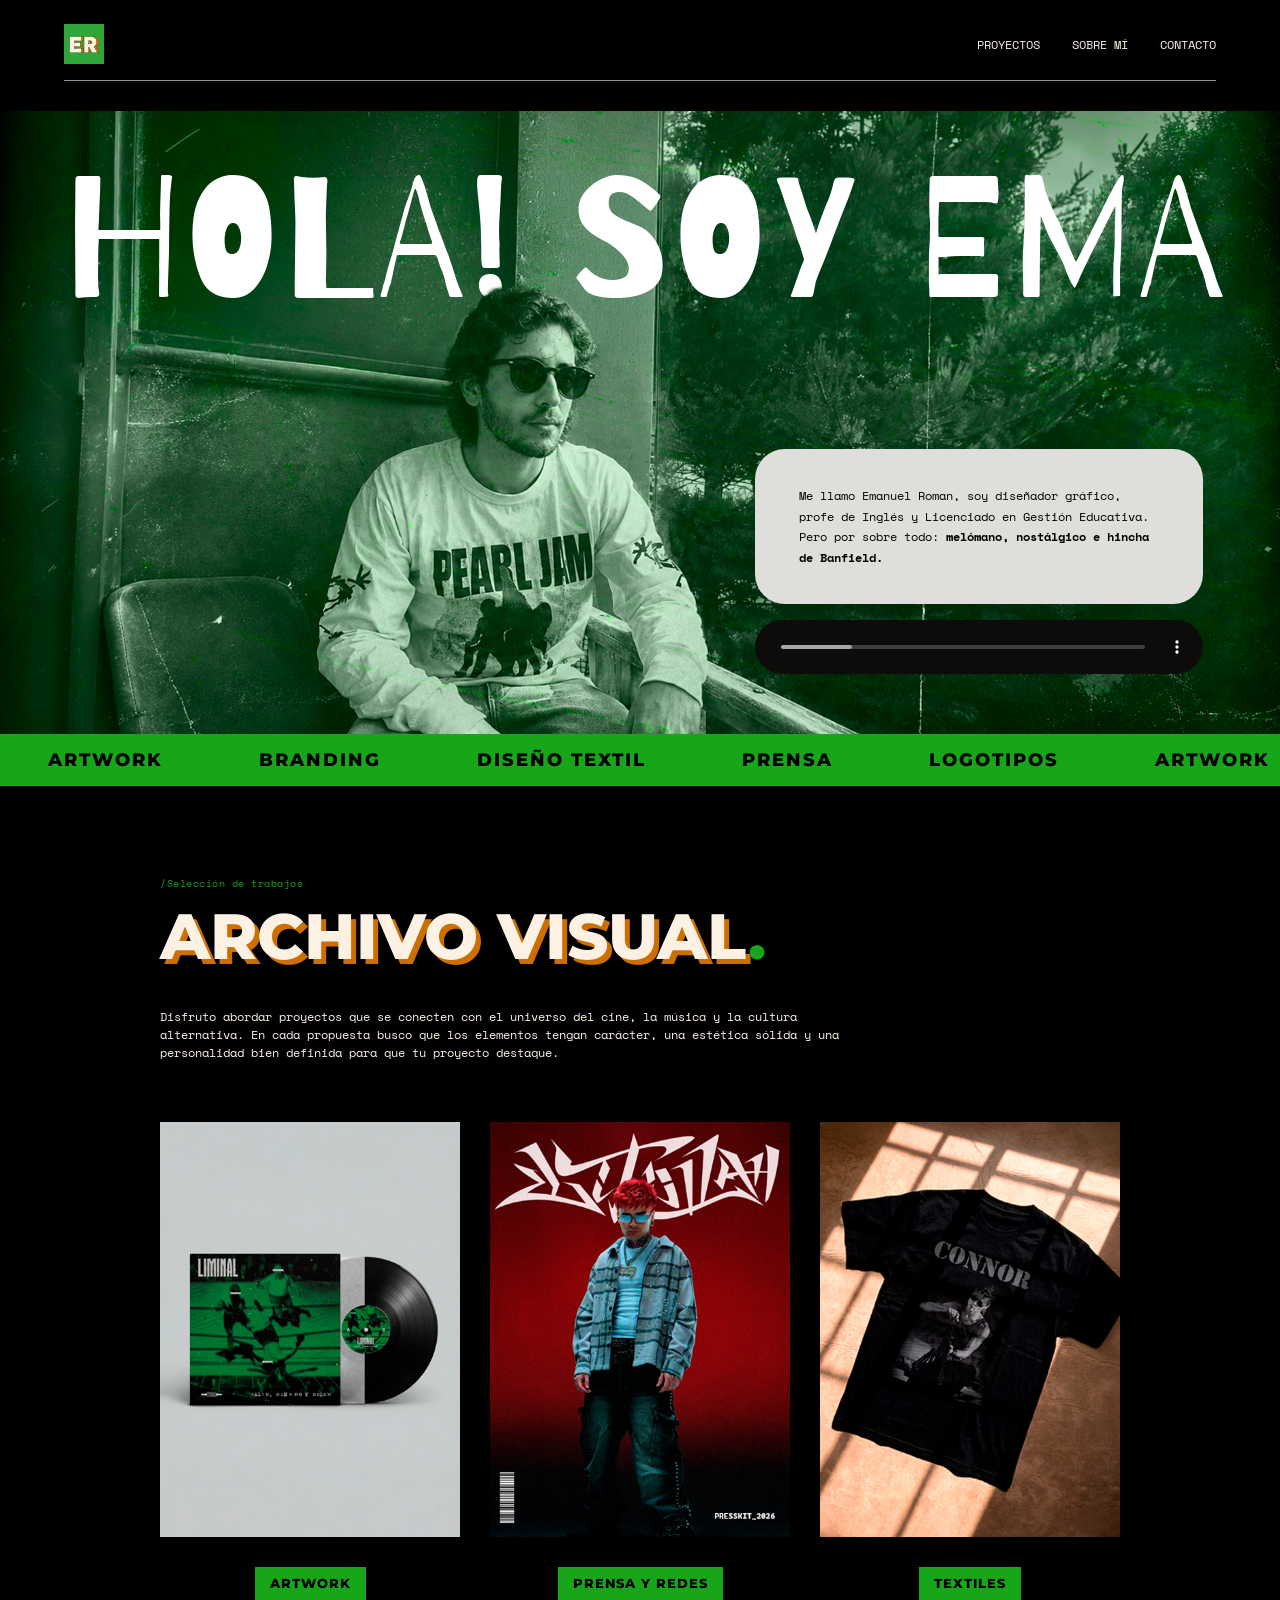
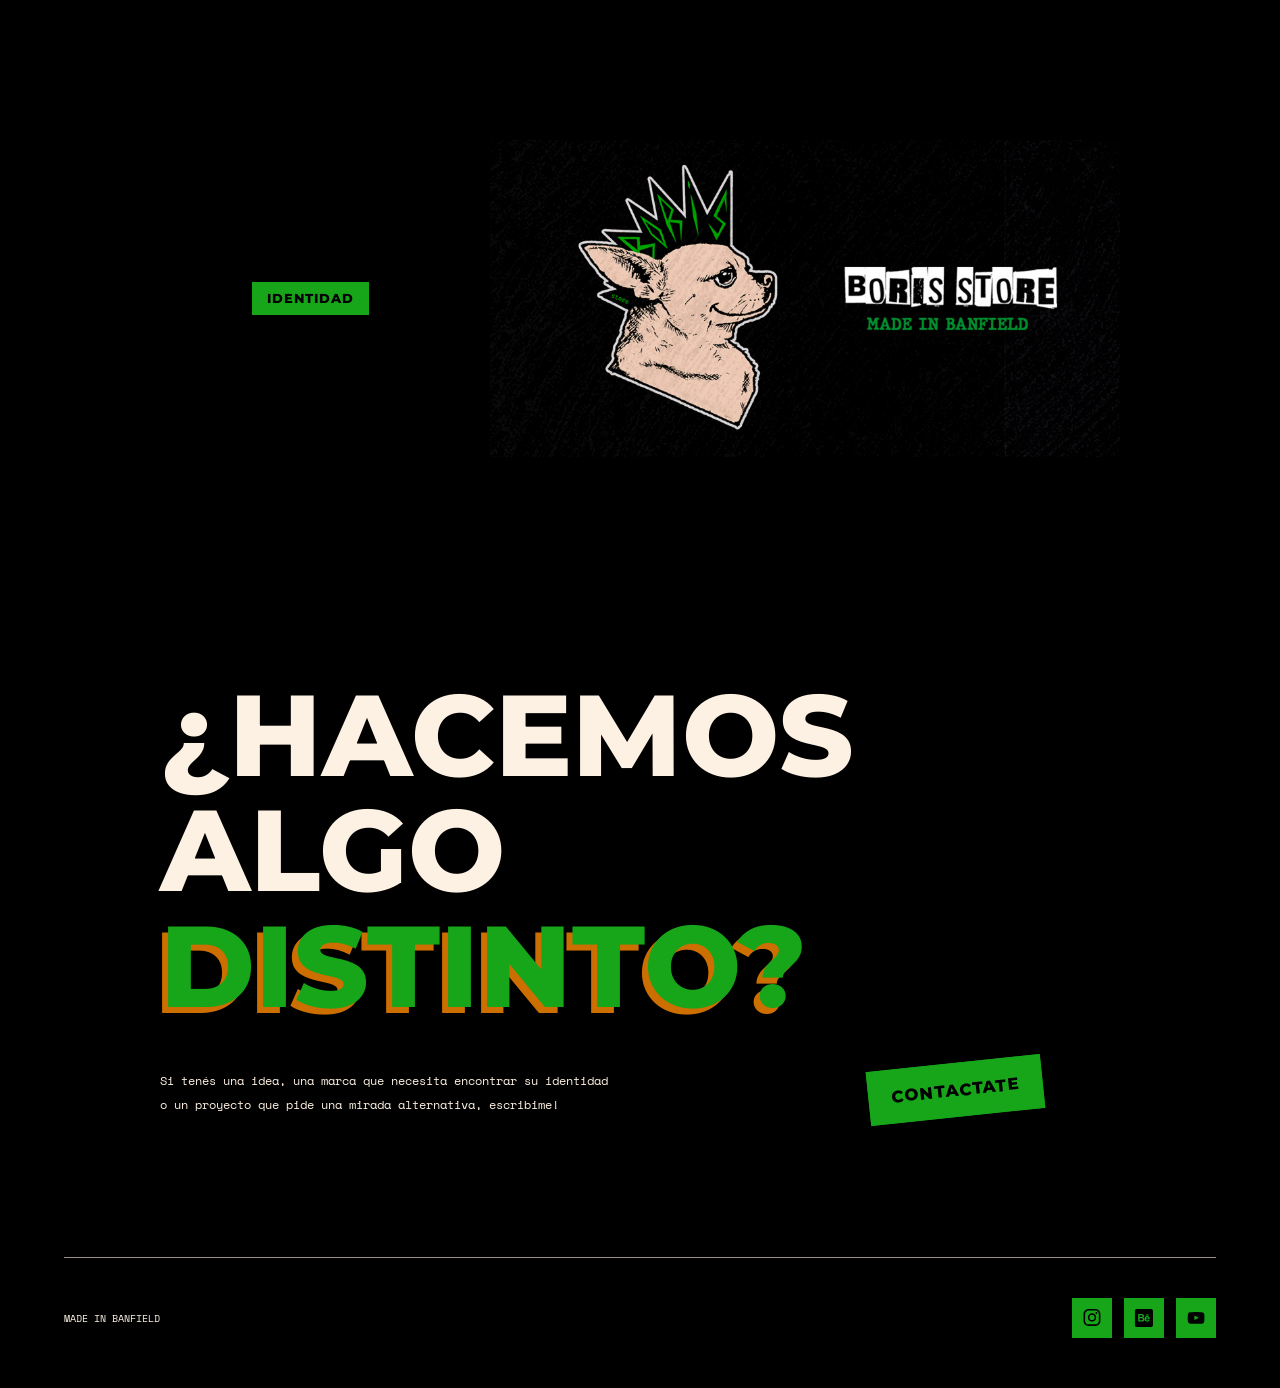
==== commit 28eb1508: "Entrega final TP N°3" ====
--- a/index.html
+++ b/index.html
@@ -3,7 +3,7 @@
 
 <head>
     <meta charset="utf-8">
-    <meta name="viewport" content="width=device-width, initial-scale=1.0">
+   <meta name="viewport" content="width=device-width, initial-scale=1">
     <title>Emanuel Roman | Diseño Gráfico</title>
     <link rel="icon" href="imgs/favicon.svg" type="image/svg+xml">
     <link rel="preconnect" href="https://fonts.googleapis.com">
--- a/estilos.css
+++ b/estilos.css
@@ -45,7 +45,6 @@
   object-fit: cover;
 }
 
-
 .imagen {
   background: var(--gris);
   overflow: hidden;
@@ -96,7 +95,6 @@
   text-underline-offset: 6px;
 }
 
-
 /* ================= HERO ================= */
 .hero {
   position: relative;
@@ -114,7 +112,7 @@
 
 .hero-titulo {
   position: absolute;
-  top: -2%;
+  top: -5%;
   left: 5%;
   width: 90%;
   padding-top: 6%;
@@ -164,19 +162,6 @@
   width: 100%;
   filter: invert(1);
 }
-
-/* Ajuste de caja para cuando se achique la pantalla*/
-@media (max-width: 900px) {
-  .hero-caja {
-    position: relative;
-    bottom: auto;
-    right: auto;
-    width: 90%;
-    min-width: 0;
-    margin: 24px auto 0;
-  }
-}
-
 
 /* ================= BOTONES ================= */
 .btn {
@@ -525,43 +510,7 @@
   object-fit: contain;
 }
 
-/* ================= RESPONSIVE ================= */
-@media (max-width: 900px) {
-  .hero-caja {
-    width: 60%;
-    min-width: 0;
-  }
-
-  .identidad-fila {
-    grid-template-columns: 1fr;
-  }
-
-  .btn-identidad,
-  .slider {
-    grid-column: auto;
-  }
-
-  .btn-contacto {
-    margin-right: 0;
-  }
-}
-
-@media (max-width: 600px) {
-  .nav {
-    gap: 16px;
-  }
-
-  .nav a {
-    font-size: 0.6rem;
-  }
-
-  .marquesina-track span {
-    font-size: 0.9rem;
-  }
-}
-
 /* ================= FORMULARIO (MOBILE) ================= */
-
 .pagina-formulario {
   max-width: 430px;
   min-height: 100vh;
@@ -665,7 +614,7 @@
   margin: 24px 0;
 }
 
-/* ---------- Formulario ---------- */
+/* ---------- Formulario (mobile) ---------- */
 .formulario {
   width: 100%;
   display: flex;
@@ -776,9 +725,7 @@
   text-align: center;
 }
 
-
 /* ================= PÁGINA SOBRE MÍ (CV) ================= */
-
 .cv {
   width: 100%;
   max-width: 1100px;
@@ -788,7 +735,6 @@
   flex-direction: column;
   gap: 80px;
 }
-
 
 .cv-encabezado {
   position: relative;
@@ -808,7 +754,6 @@
   top: 0;
   right: 0;
 }
-
 
 .cv-fila-superior {
   display: grid;
@@ -843,11 +788,9 @@
   text-wrap: pretty;
 }
 
-
 .cv-lista li+li {
   margin-top: 12px;
 }
-
 
 .cv-habilidades {
   display: flex;
@@ -879,23 +822,6 @@
   flex: 0 0 auto;
 }
 
-@media (max-width: 900px) {
-  .cv-fila-superior {
-    grid-template-columns: 1fr;
-  }
-
-  .cv-foto {
-    width: 100%;
-    max-width: 220px;
-    margin: 0 auto;
-  }
-
-  .cv-habilidades {
-    justify-content: center;
-  }
-}
-
-
 /* ================= PÁGINA FORMULARIO (WEB) ================= */
 .formulario-pagina {
   max-width: 1100px;
@@ -907,7 +833,6 @@
   gap: 60px;
 }
 
-
 .formulario-titulo {
   align-self: center;
   text-align: center;
@@ -921,7 +846,6 @@
   align-items: center;
   gap: 40px;
 }
-
 
 .formulario-caja {
   width: 100%;
@@ -973,30 +897,91 @@
   text-align: left;
 }
 
-
 .btn-enviar {
   font-size: 1rem;
   padding: 14px 40px;
   cursor: pointer;
 }
 
-
 .formulario-volver {
   align-self: flex-end;
   margin-top: -20px;
 }
 
+/* ================= RESPONSIVE ================= */
 @media (max-width: 900px) {
+  .hero-caja {
+    position: relative;
+    bottom: auto;
+    right: auto;
+    width: 60%;
+    min-width: 0;
+    margin: 24px auto 0;
+  }
+
+  .identidad-fila {
+    grid-template-columns: 1fr;
+  }
+
+  .btn-identidad,
+  .slider {
+    grid-column: auto;
+  }
+
+  .btn-contacto {
+    margin-right: 0;
+  }
+
+  .cv-fila-superior {
+    grid-template-columns: 1fr;
+  }
+
+  .cv-foto {
+    width: 100%;
+    max-width: 220px;
+    margin: 0 auto;
+  }
+
+  .cv-habilidades {
+    justify-content: center;
+  }
+
   .formulario-caja {
     grid-template-columns: 1fr;
     padding: 32px;
   }
 }
 
-@media (max-width: 900px) {
-  .hero-caja {
-    width: 60%;
-    min-width: 0;
-    bottom: 10%;
+@media (max-width: 600px) {
+  .nav {
+    gap: 16px;
+  }
+
+  .nav a {
+    font-size: 0.6rem;
+  }
+
+  .marquesina-track span {
+    font-size: 0.9rem;
+  }
+
+  .hero-titulo {
+    white-space: normal;
+    font-size: 16vw;
+  }
+
+  .logos-grid,
+  .textiles-grid,
+  .prensa-grid {
+    grid-template-columns: 1fr;
+  }
+
+  .seccion-texto {
+    max-width: 100%;
+  }
+
+  .footer-inner {
+    flex-direction: column;
+    gap: 24px;
   }
 }
